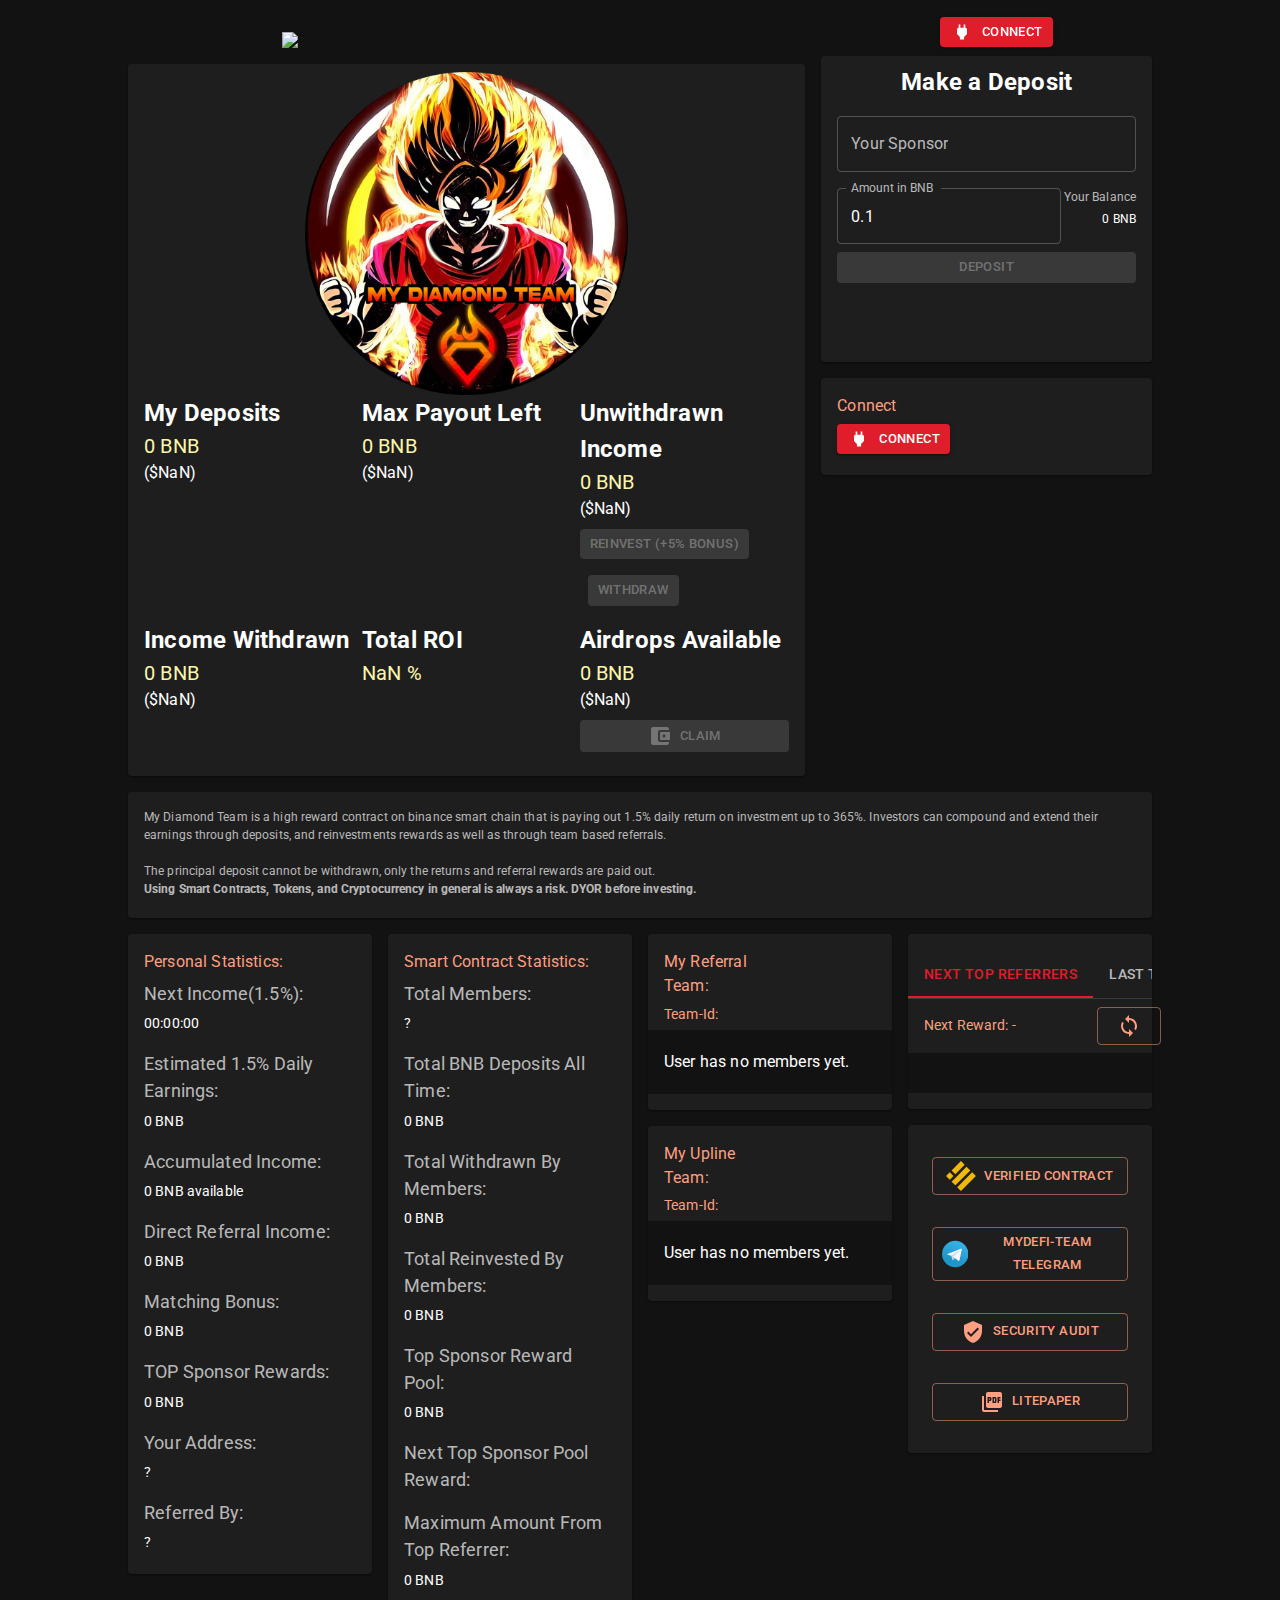
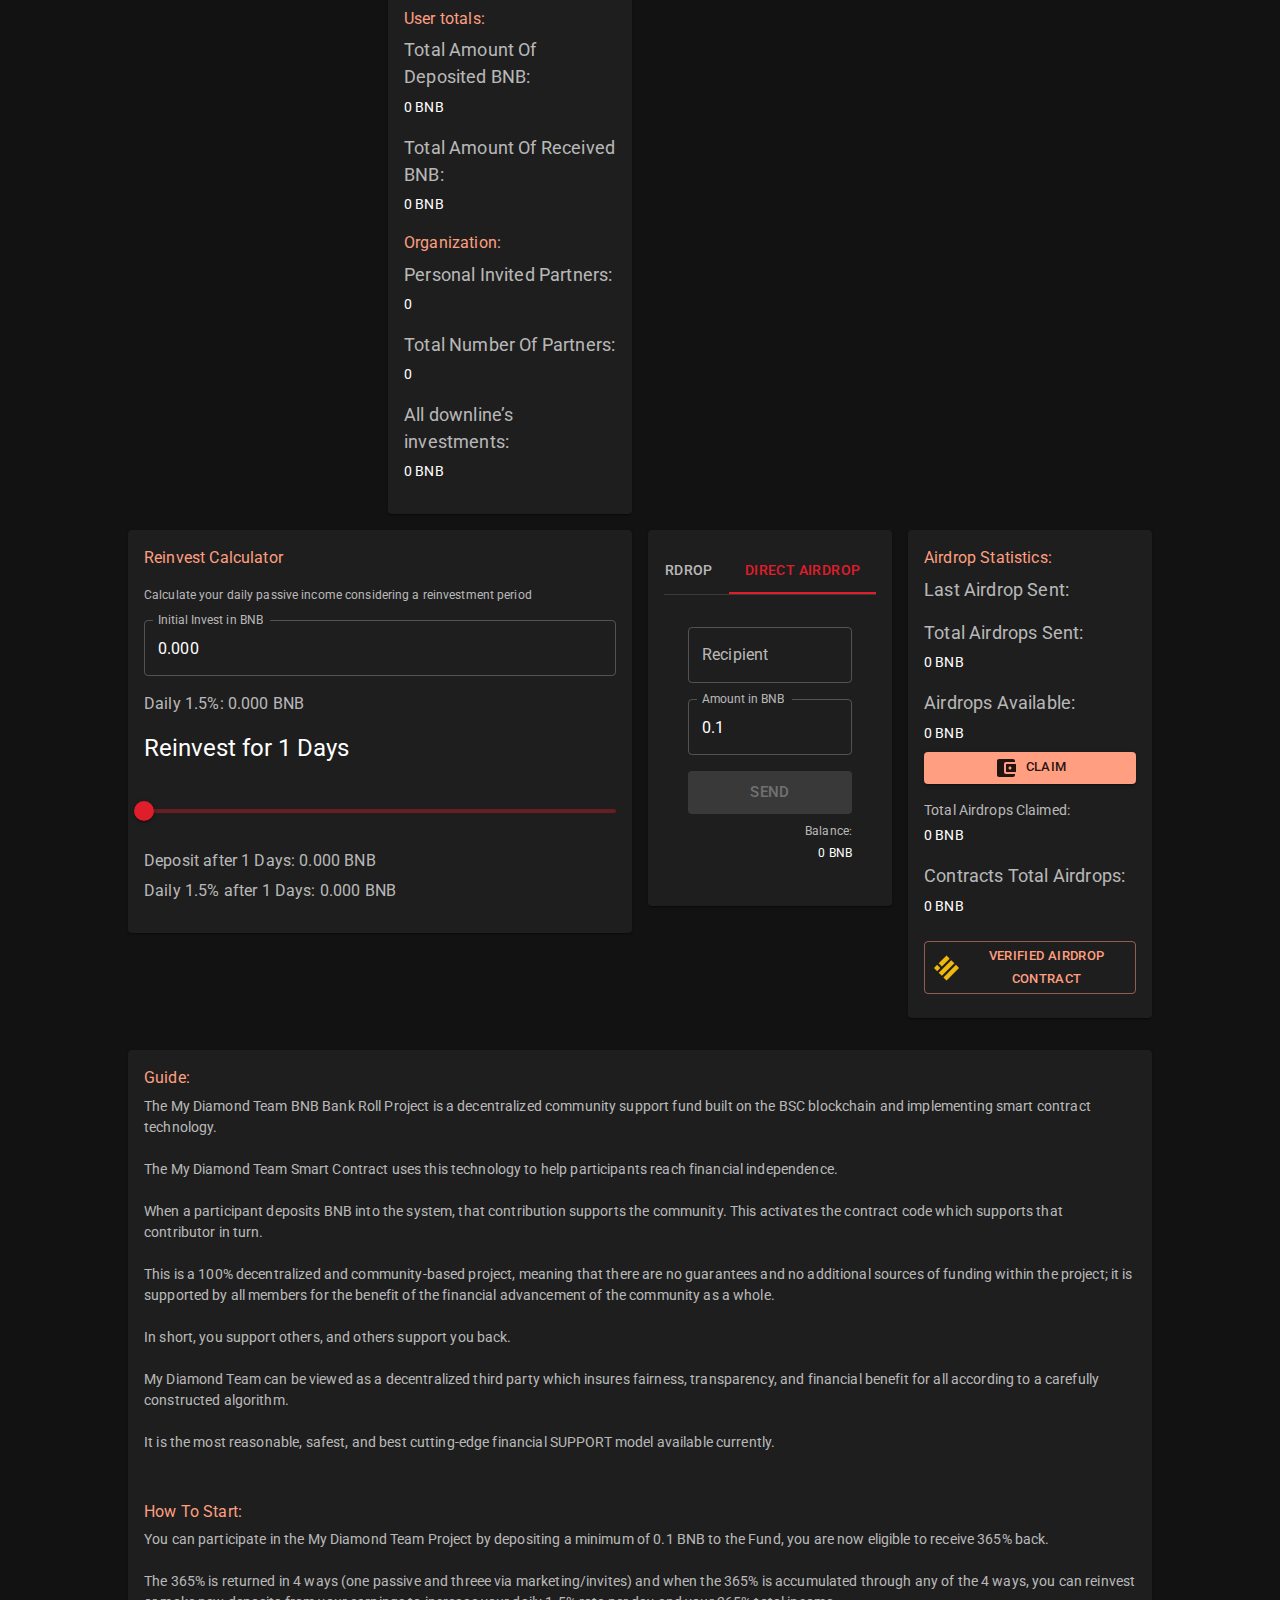
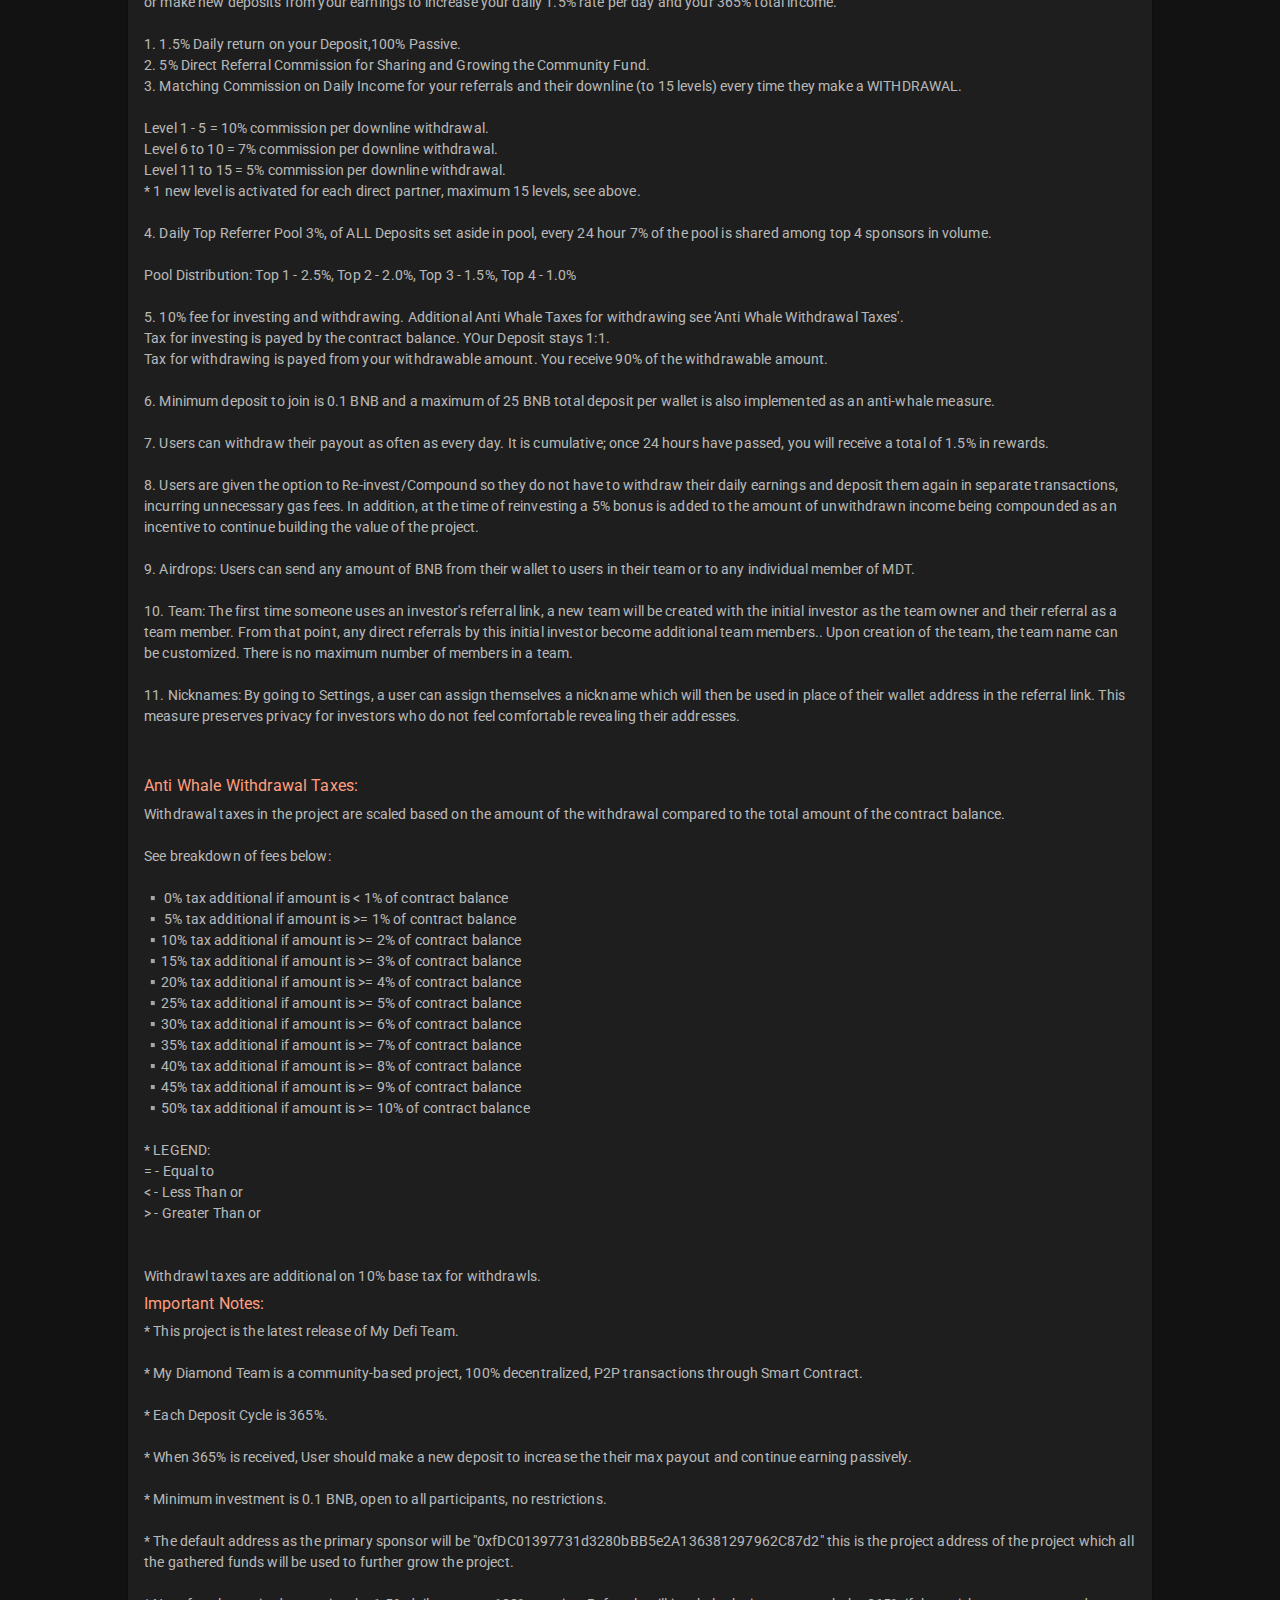
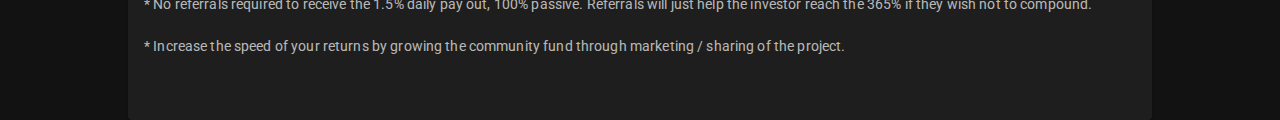
==== index.html @ ee9dff2d "gdf" ====
<!doctype html><html lang="en"><head><meta charset="utf-8"/><link rel="icon" href="./favicon.ico"/><meta name="viewport" content="width=device-width,initial-scale=1"/><meta name="theme-color" content="#000000"/><meta name="description" content="My Diamond Team"/><meta property="og:url" content="https://mydiamondteam.online/"/><meta property="og:type" content="website"/><meta property="og:title" content="My Diamond Team"/><meta property="og:description" content="My Diamond Team - a MyDeFi-Project"/><meta property="og:image" content="https://mydiamondteam.online/mydiamondteam-fire-bg.png"/><meta name="twitter:card" content="summary_large_image"/><meta property="twitter:domain" content=""/><meta property="twitter:url" content="https://mydiamondteam.online/"/><meta name="twitter:title" content="My Diamond Team"/><meta name="twitter:description" content="My Diamond Team - a MyDeFi-Project"/><meta name="twitter:image" content="https://mydiamondteam.online/mydiamondteam-fire-bg.png"/><link rel="apple-touch-icon" href="./apple-touch-icon.png"/><link rel="manifest" href="./manifest.json"/><link rel="stylesheet" href="https://fonts.googleapis.com/css?family=Roboto:300,400,500,700&display=swap"/><link rel="stylesheet" href="https://fonts.googleapis.com/icon?family=Material+Icons"/><title>My Diamond Team</title><link href="./static/css/main.4151a0d1.chunk.css" rel="stylesheet"></head><body><noscript>You need to enable JavaScript to run this app.</noscript><div id="root"></div><script>!function(e){function t(t){for(var n,a,i=t[0],c=t[1],l=t[2],s=0,p=[];s<i.length;s++)a=i[s],Object.prototype.hasOwnProperty.call(o,a)&&o[a]&&p.push(o[a][0]),o[a]=0;for(n in c)Object.prototype.hasOwnProperty.call(c,n)&&(e[n]=c[n]);for(f&&f(t);p.length;)p.shift()();return u.push.apply(u,l||[]),r()}function r(){for(var e,t=0;t<u.length;t++){for(var r=u[t],n=!0,i=1;i<r.length;i++){var c=r[i];0!==o[c]&&(n=!1)}n&&(u.splice(t--,1),e=a(a.s=r[0]))}return e}var n={},o={1:0},u=[];function a(t){if(n[t])return n[t].exports;var r=n[t]={i:t,l:!1,exports:{}};return e[t].call(r.exports,r,r.exports,a),r.l=!0,r.exports}a.e=function(e){var t=[],r=o[e];if(0!==r)if(r)t.push(r[2]);else{var n=new Promise((function(t,n){r=o[e]=[t,n]}));t.push(r[2]=n);var u,i=document.createElement("script");i.charset="utf-8",i.timeout=120,a.nc&&i.setAttribute("nonce",a.nc),i.src=function(e){return a.p+"static/js/"+({}[e]||e)+"."+{3:"1d4b302f"}[e]+".chunk.js"}(e);var c=new Error;u=function(t){i.onerror=i.onload=null,clearTimeout(l);var r=o[e];if(0!==r){if(r){var n=t&&("load"===t.type?"missing":t.type),u=t&&t.target&&t.target.src;c.message="Loading chunk "+e+" failed.\n("+n+": "+u+")",c.name="ChunkLoadError",c.type=n,c.request=u,r[1](c)}o[e]=void 0}};var l=setTimeout((function(){u({type:"timeout",target:i})}),12e4);i.onerror=i.onload=u,document.head.appendChild(i)}return Promise.all(t)},a.m=e,a.c=n,a.d=function(e,t,r){a.o(e,t)||Object.defineProperty(e,t,{enumerable:!0,get:r})},a.r=function(e){"undefined"!=typeof Symbol&&Symbol.toStringTag&&Object.defineProperty(e,Symbol.toStringTag,{value:"Module"}),Object.defineProperty(e,"__esModule",{value:!0})},a.t=function(e,t){if(1&t&&(e=a(e)),8&t)return e;if(4&t&&"object"==typeof e&&e&&e.__esModule)return e;var r=Object.create(null);if(a.r(r),Object.defineProperty(r,"default",{enumerable:!0,value:e}),2&t&&"string"!=typeof e)for(var n in e)a.d(r,n,function(t){return e[t]}.bind(null,n));return r},a.n=function(e){var t=e&&e.__esModule?function(){return e.default}:function(){return e};return a.d(t,"a",t),t},a.o=function(e,t){return Object.prototype.hasOwnProperty.call(e,t)},a.p="./",a.oe=function(e){throw console.error(e),e};var i=this["webpackJsonpreact-ts-material-01"]=this["webpackJsonpreact-ts-material-01"]||[],c=i.push.bind(i);i.push=t,i=i.slice();for(var l=0;l<i.length;l++)t(i[l]);var f=c;r()}([])</script><script src="./static/js/2.b22ccdb6.chunk.js"></script><script src="./static/js/main.93eb24ac.chunk.js"></script></body></html>
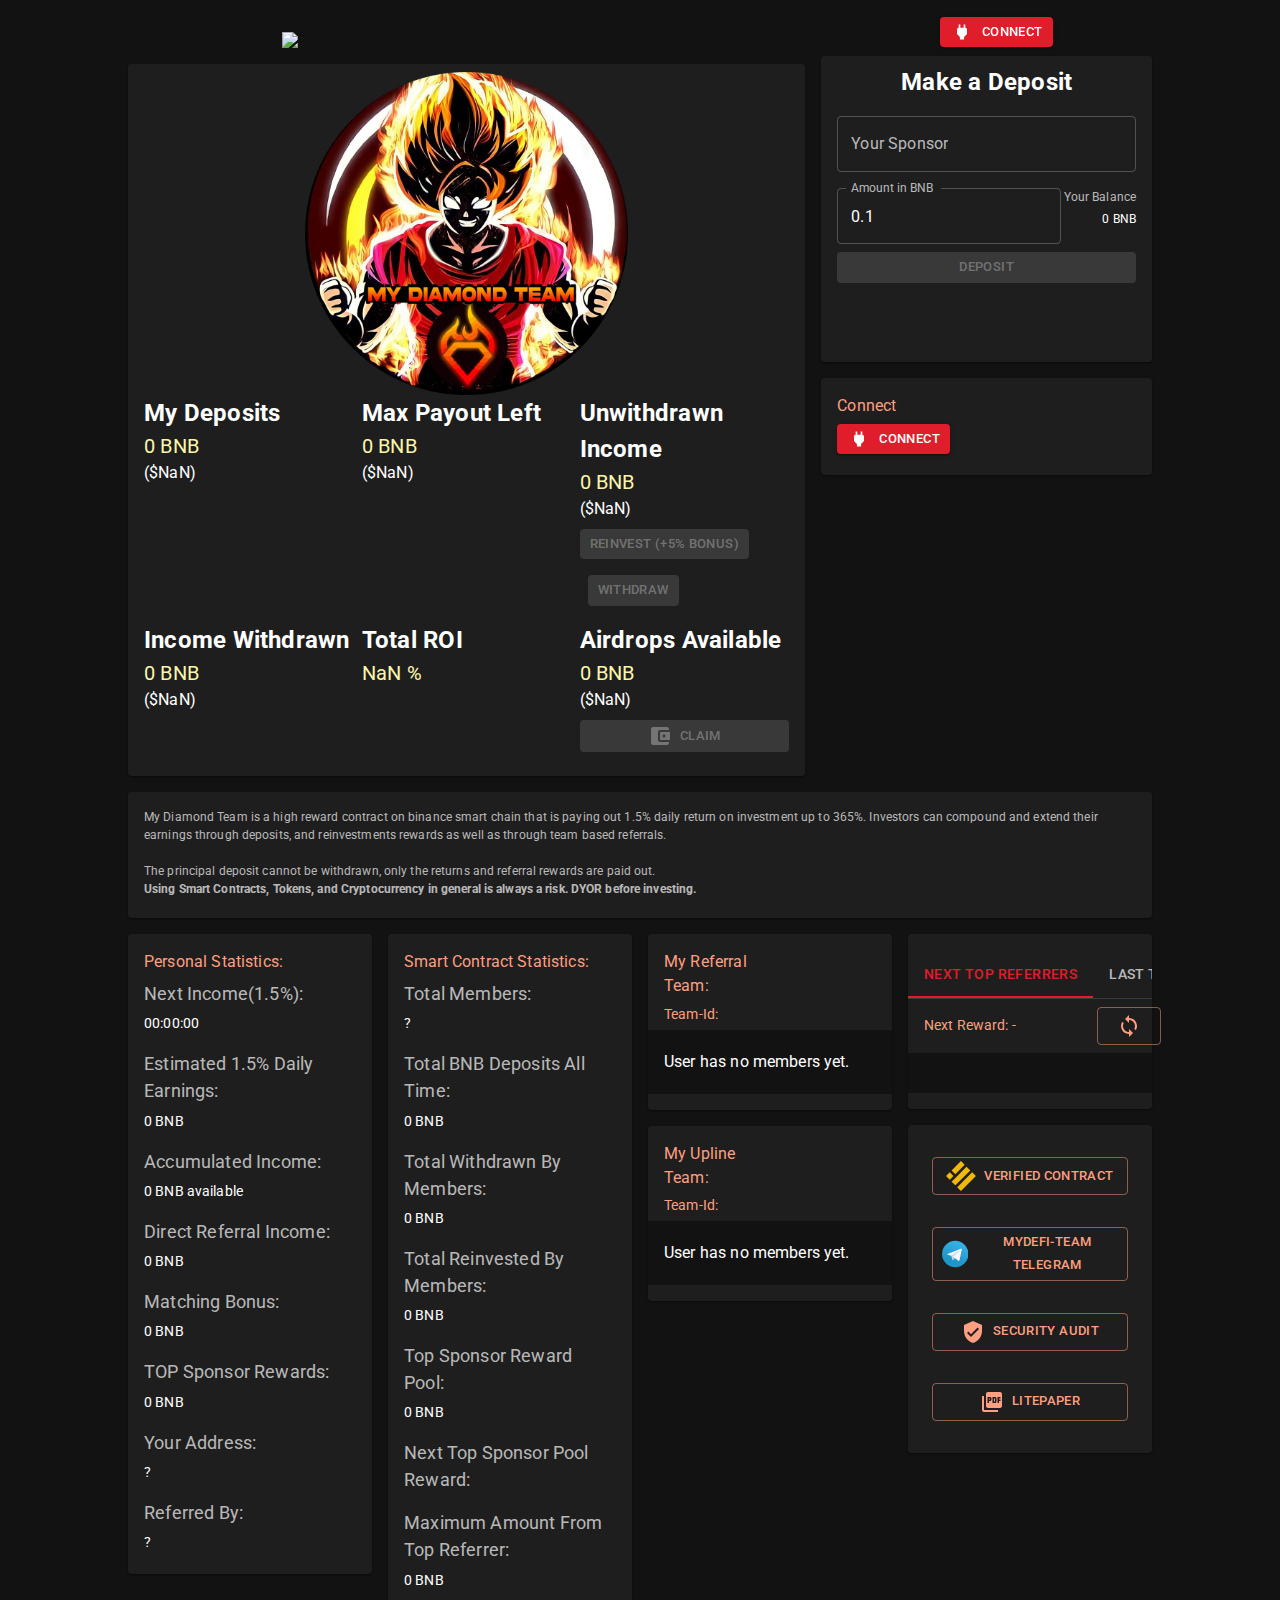
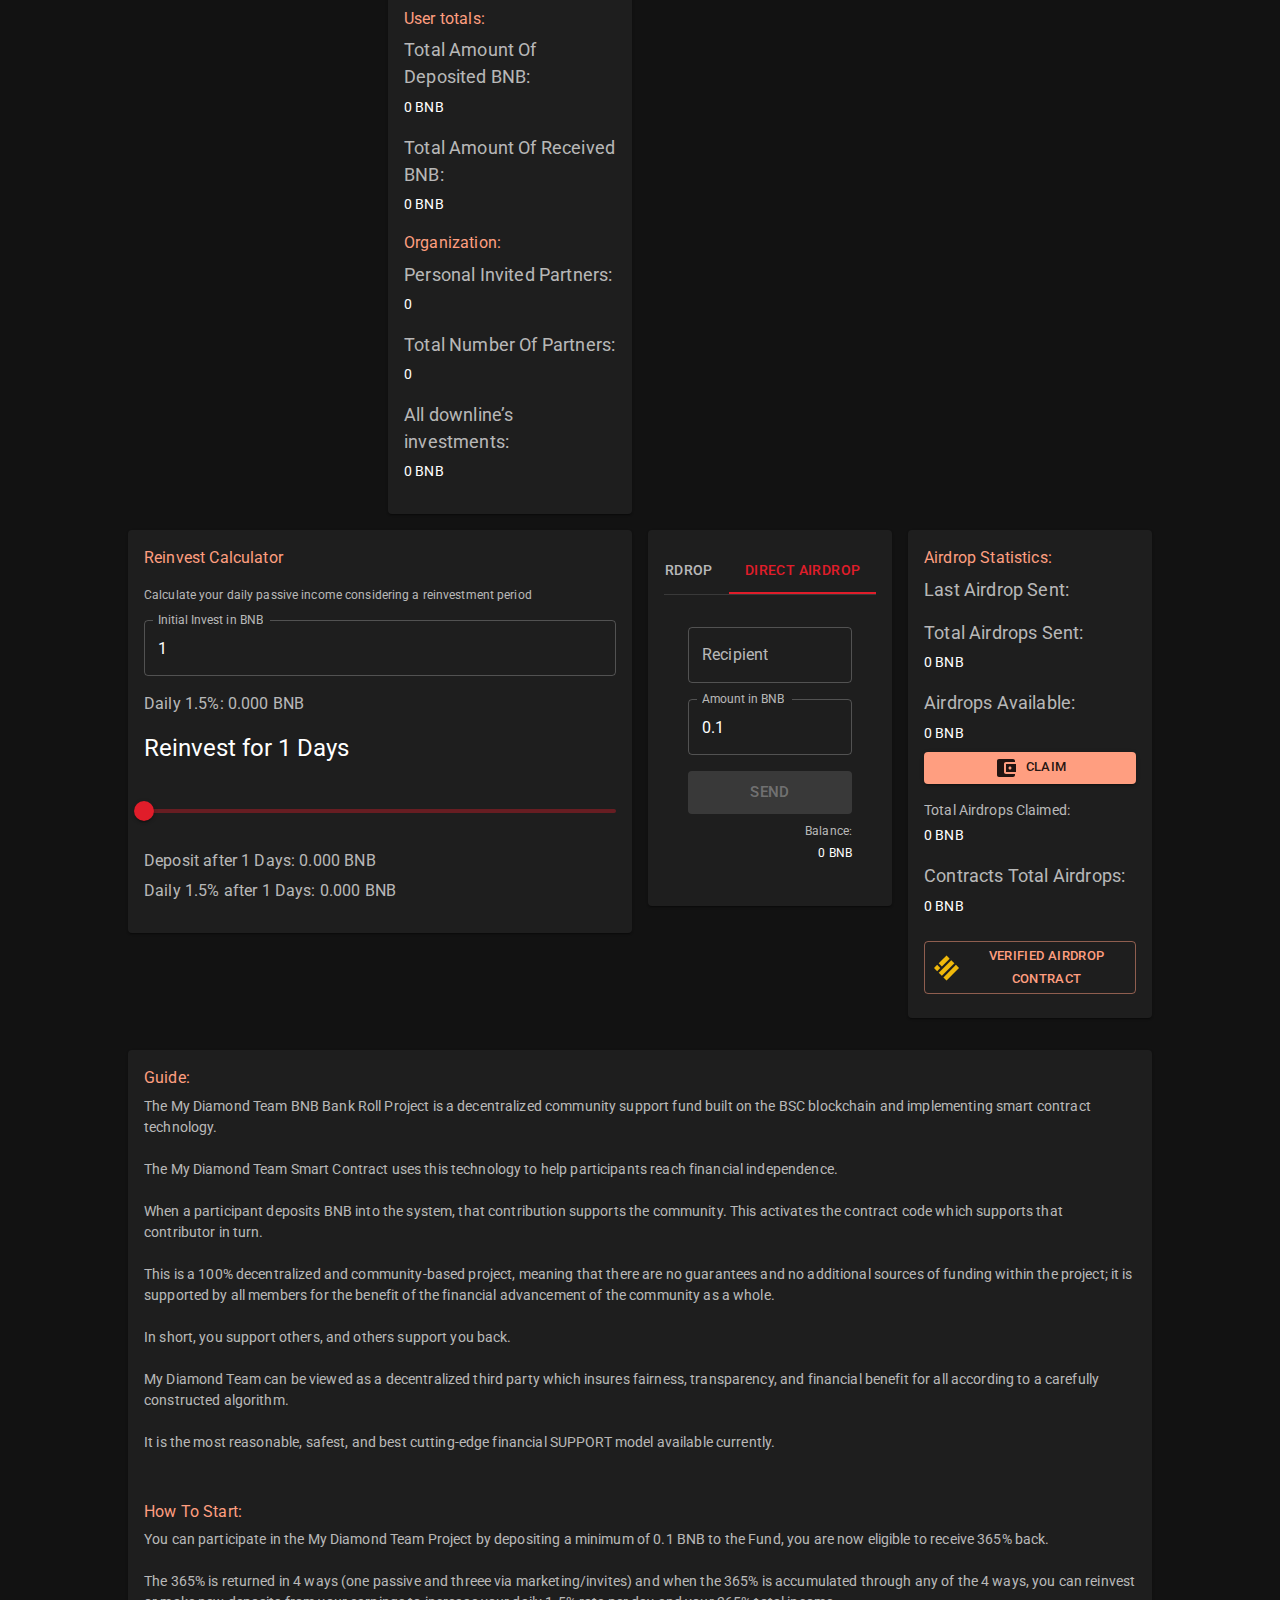
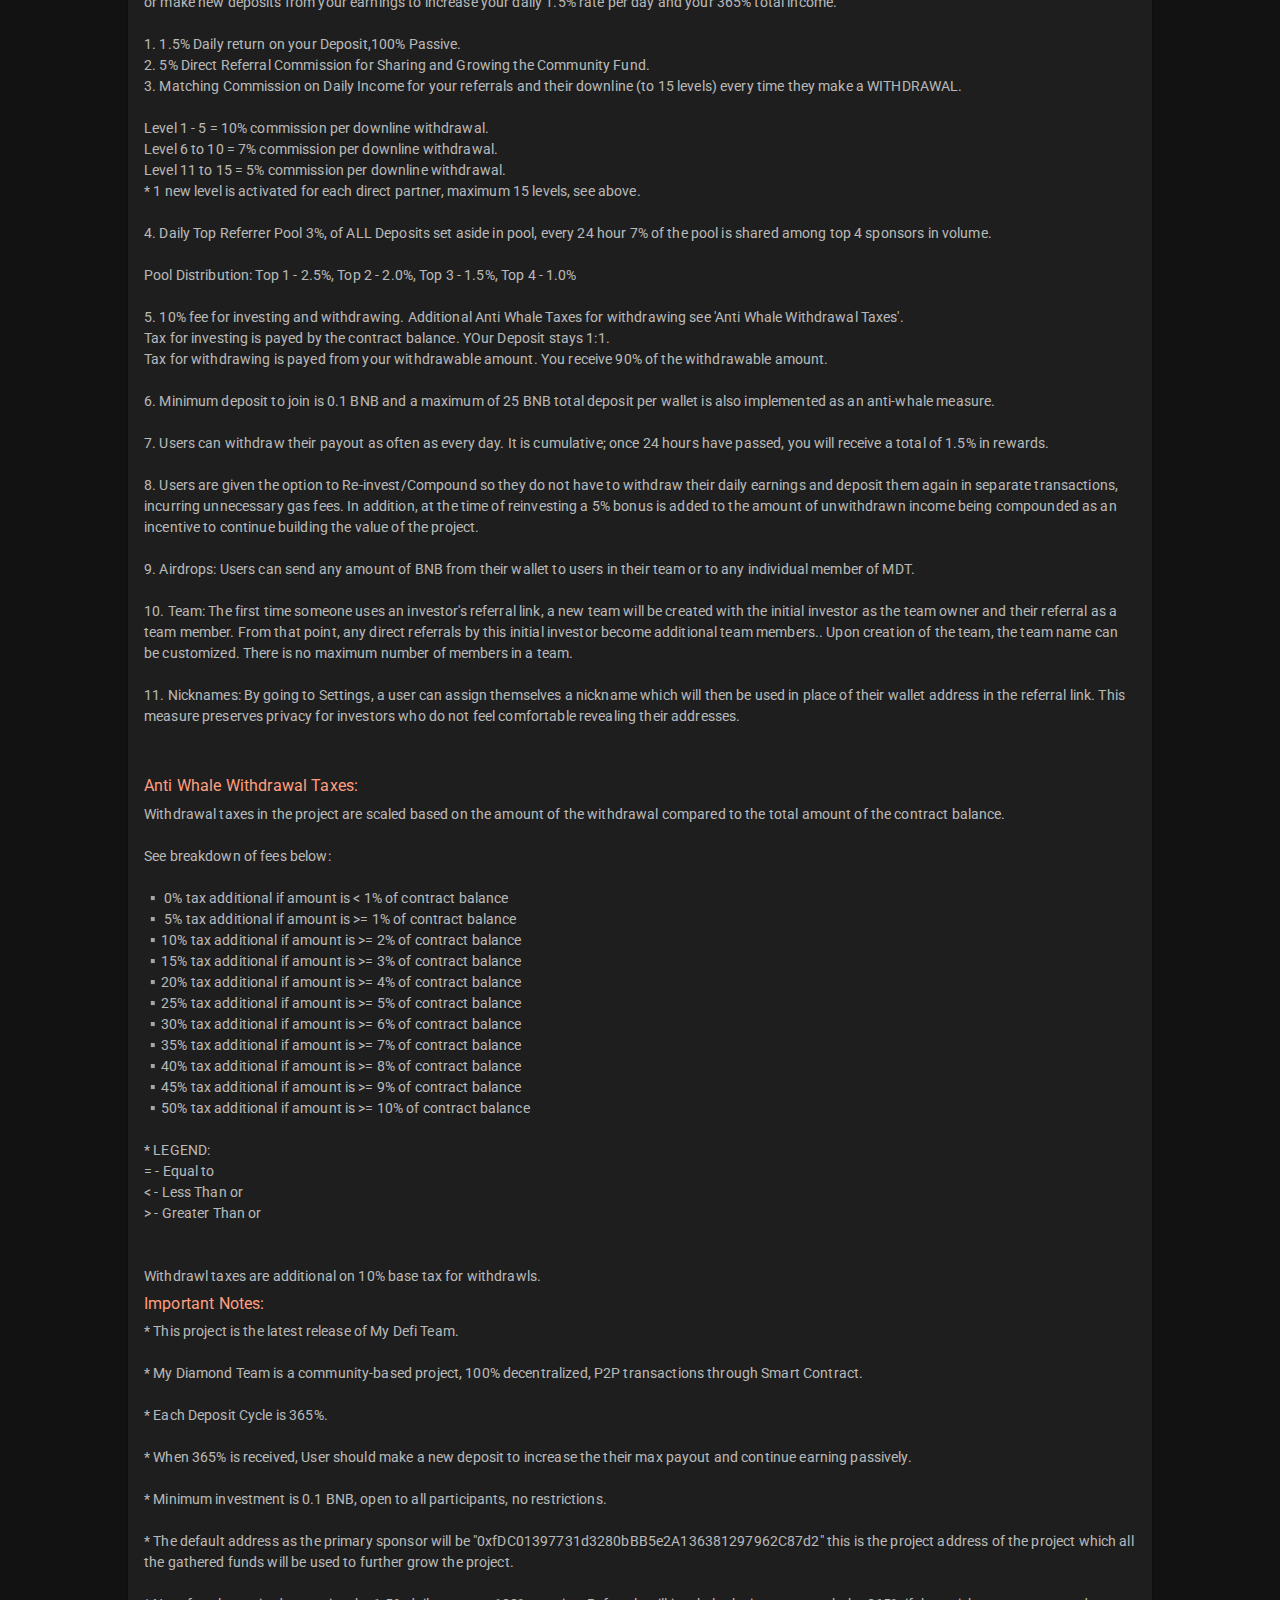
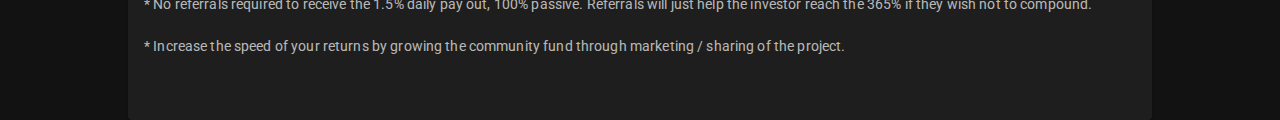
==== commit b18c4855: "fdfsd" ====
--- a/index.html
+++ b/index.html
@@ -1 +1 @@
-<!doctype html><html lang="en"><head><meta charset="utf-8"/><link rel="icon" href="./favicon.ico"/><meta name="viewport" content="width=device-width,initial-scale=1"/><meta name="theme-color" content="#000000"/><meta name="description" content="My Diamond Team"/><meta property="og:url" content="https://mydiamondteam.online/"/><meta property="og:type" content="website"/><meta property="og:title" content="My Diamond Team"/><meta property="og:description" content="My Diamond Team - a MyDeFi-Project"/><meta property="og:image" content="https://mydiamondteam.online/mydiamondteam-fire-bg.png"/><meta name="twitter:card" content="summary_large_image"/><meta property="twitter:domain" content=""/><meta property="twitter:url" content="https://mydiamondteam.online/"/><meta name="twitter:title" content="My Diamond Team"/><meta name="twitter:description" content="My Diamond Team - a MyDeFi-Project"/><meta name="twitter:image" content="https://mydiamondteam.online/mydiamondteam-fire-bg.png"/><link rel="apple-touch-icon" href="./apple-touch-icon.png"/><link rel="manifest" href="./manifest.json"/><link rel="stylesheet" href="https://fonts.googleapis.com/css?family=Roboto:300,400,500,700&display=swap"/><link rel="stylesheet" href="https://fonts.googleapis.com/icon?family=Material+Icons"/><title>My Diamond Team</title><link href="./static/css/main.4151a0d1.chunk.css" rel="stylesheet"></head><body><noscript>You need to enable JavaScript to run this app.</noscript><div id="root"></div><script>!function(e){function t(t){for(var n,a,i=t[0],c=t[1],l=t[2],s=0,p=[];s<i.length;s++)a=i[s],Object.prototype.hasOwnProperty.call(o,a)&&o[a]&&p.push(o[a][0]),o[a]=0;for(n in c)Object.prototype.hasOwnProperty.call(c,n)&&(e[n]=c[n]);for(f&&f(t);p.length;)p.shift()();return u.push.apply(u,l||[]),r()}function r(){for(var e,t=0;t<u.length;t++){for(var r=u[t],n=!0,i=1;i<r.length;i++){var c=r[i];0!==o[c]&&(n=!1)}n&&(u.splice(t--,1),e=a(a.s=r[0]))}return e}var n={},o={1:0},u=[];function a(t){if(n[t])return n[t].exports;var r=n[t]={i:t,l:!1,exports:{}};return e[t].call(r.exports,r,r.exports,a),r.l=!0,r.exports}a.e=function(e){var t=[],r=o[e];if(0!==r)if(r)t.push(r[2]);else{var n=new Promise((function(t,n){r=o[e]=[t,n]}));t.push(r[2]=n);var u,i=document.createElement("script");i.charset="utf-8",i.timeout=120,a.nc&&i.setAttribute("nonce",a.nc),i.src=function(e){return a.p+"static/js/"+({}[e]||e)+"."+{3:"1d4b302f"}[e]+".chunk.js"}(e);var c=new Error;u=function(t){i.onerror=i.onload=null,clearTimeout(l);var r=o[e];if(0!==r){if(r){var n=t&&("load"===t.type?"missing":t.type),u=t&&t.target&&t.target.src;c.message="Loading chunk "+e+" failed.\n("+n+": "+u+")",c.name="ChunkLoadError",c.type=n,c.request=u,r[1](c)}o[e]=void 0}};var l=setTimeout((function(){u({type:"timeout",target:i})}),12e4);i.onerror=i.onload=u,document.head.appendChild(i)}return Promise.all(t)},a.m=e,a.c=n,a.d=function(e,t,r){a.o(e,t)||Object.defineProperty(e,t,{enumerable:!0,get:r})},a.r=function(e){"undefined"!=typeof Symbol&&Symbol.toStringTag&&Object.defineProperty(e,Symbol.toStringTag,{value:"Module"}),Object.defineProperty(e,"__esModule",{value:!0})},a.t=function(e,t){if(1&t&&(e=a(e)),8&t)return e;if(4&t&&"object"==typeof e&&e&&e.__esModule)return e;var r=Object.create(null);if(a.r(r),Object.defineProperty(r,"default",{enumerable:!0,value:e}),2&t&&"string"!=typeof e)for(var n in e)a.d(r,n,function(t){return e[t]}.bind(null,n));return r},a.n=function(e){var t=e&&e.__esModule?function(){return e.default}:function(){return e};return a.d(t,"a",t),t},a.o=function(e,t){return Object.prototype.hasOwnProperty.call(e,t)},a.p="./",a.oe=function(e){throw console.error(e),e};var i=this["webpackJsonpreact-ts-material-01"]=this["webpackJsonpreact-ts-material-01"]||[],c=i.push.bind(i);i.push=t,i=i.slice();for(var l=0;l<i.length;l++)t(i[l]);var f=c;r()}([])</script><script src="./static/js/2.b22ccdb6.chunk.js"></script><script src="./static/js/main.93eb24ac.chunk.js"></script></body></html>+<!doctype html><html lang="en"><head><meta charset="utf-8"/><link rel="icon" href="./favicon.ico"/><meta name="viewport" content="width=device-width,initial-scale=1"/><meta name="theme-color" content="#000000"/><meta name="description" content="My Diamond Team"/><meta property="og:url" content="https://mydiamondteam.online/"/><meta property="og:type" content="website"/><meta property="og:title" content="My Diamond Team"/><meta property="og:description" content="My Diamond Team - a MyDeFi-Project"/><meta property="og:image" content="https://mydiamondteam.online/mydiamondteam-fire-bg.png"/><meta name="twitter:card" content="summary_large_image"/><meta property="twitter:domain" content=""/><meta property="twitter:url" content="https://mydiamondteam.online/"/><meta name="twitter:title" content="My Diamond Team"/><meta name="twitter:description" content="My Diamond Team - a MyDeFi-Project"/><meta name="twitter:image" content="https://mydiamondteam.online/mydiamondteam-fire-bg.png"/><link rel="apple-touch-icon" href="./apple-touch-icon.png"/><link rel="manifest" href="./manifest.json"/><link rel="stylesheet" href="https://fonts.googleapis.com/css?family=Roboto:300,400,500,700&display=swap"/><link rel="stylesheet" href="https://fonts.googleapis.com/icon?family=Material+Icons"/><title>My Diamond Team</title><link href="./static/css/main.4151a0d1.chunk.css" rel="stylesheet"></head><body><noscript>You need to enable JavaScript to run this app.</noscript><div id="root"></div><script>!function(e){function t(t){for(var n,a,i=t[0],c=t[1],l=t[2],s=0,p=[];s<i.length;s++)a=i[s],Object.prototype.hasOwnProperty.call(o,a)&&o[a]&&p.push(o[a][0]),o[a]=0;for(n in c)Object.prototype.hasOwnProperty.call(c,n)&&(e[n]=c[n]);for(f&&f(t);p.length;)p.shift()();return u.push.apply(u,l||[]),r()}function r(){for(var e,t=0;t<u.length;t++){for(var r=u[t],n=!0,i=1;i<r.length;i++){var c=r[i];0!==o[c]&&(n=!1)}n&&(u.splice(t--,1),e=a(a.s=r[0]))}return e}var n={},o={1:0},u=[];function a(t){if(n[t])return n[t].exports;var r=n[t]={i:t,l:!1,exports:{}};return e[t].call(r.exports,r,r.exports,a),r.l=!0,r.exports}a.e=function(e){var t=[],r=o[e];if(0!==r)if(r)t.push(r[2]);else{var n=new Promise((function(t,n){r=o[e]=[t,n]}));t.push(r[2]=n);var u,i=document.createElement("script");i.charset="utf-8",i.timeout=120,a.nc&&i.setAttribute("nonce",a.nc),i.src=function(e){return a.p+"static/js/"+({}[e]||e)+"."+{3:"1d4b302f"}[e]+".chunk.js"}(e);var c=new Error;u=function(t){i.onerror=i.onload=null,clearTimeout(l);var r=o[e];if(0!==r){if(r){var n=t&&("load"===t.type?"missing":t.type),u=t&&t.target&&t.target.src;c.message="Loading chunk "+e+" failed.\n("+n+": "+u+")",c.name="ChunkLoadError",c.type=n,c.request=u,r[1](c)}o[e]=void 0}};var l=setTimeout((function(){u({type:"timeout",target:i})}),12e4);i.onerror=i.onload=u,document.head.appendChild(i)}return Promise.all(t)},a.m=e,a.c=n,a.d=function(e,t,r){a.o(e,t)||Object.defineProperty(e,t,{enumerable:!0,get:r})},a.r=function(e){"undefined"!=typeof Symbol&&Symbol.toStringTag&&Object.defineProperty(e,Symbol.toStringTag,{value:"Module"}),Object.defineProperty(e,"__esModule",{value:!0})},a.t=function(e,t){if(1&t&&(e=a(e)),8&t)return e;if(4&t&&"object"==typeof e&&e&&e.__esModule)return e;var r=Object.create(null);if(a.r(r),Object.defineProperty(r,"default",{enumerable:!0,value:e}),2&t&&"string"!=typeof e)for(var n in e)a.d(r,n,function(t){return e[t]}.bind(null,n));return r},a.n=function(e){var t=e&&e.__esModule?function(){return e.default}:function(){return e};return a.d(t,"a",t),t},a.o=function(e,t){return Object.prototype.hasOwnProperty.call(e,t)},a.p="./",a.oe=function(e){throw console.error(e),e};var i=this["webpackJsonpreact-ts-material-01"]=this["webpackJsonpreact-ts-material-01"]||[],c=i.push.bind(i);i.push=t,i=i.slice();for(var l=0;l<i.length;l++)t(i[l]);var f=c;r()}([])</script><script src="./static/js/2.b22ccdb6.chunk.js"></script><script src="./static/js/main.f1506e0c.chunk.js"></script></body></html>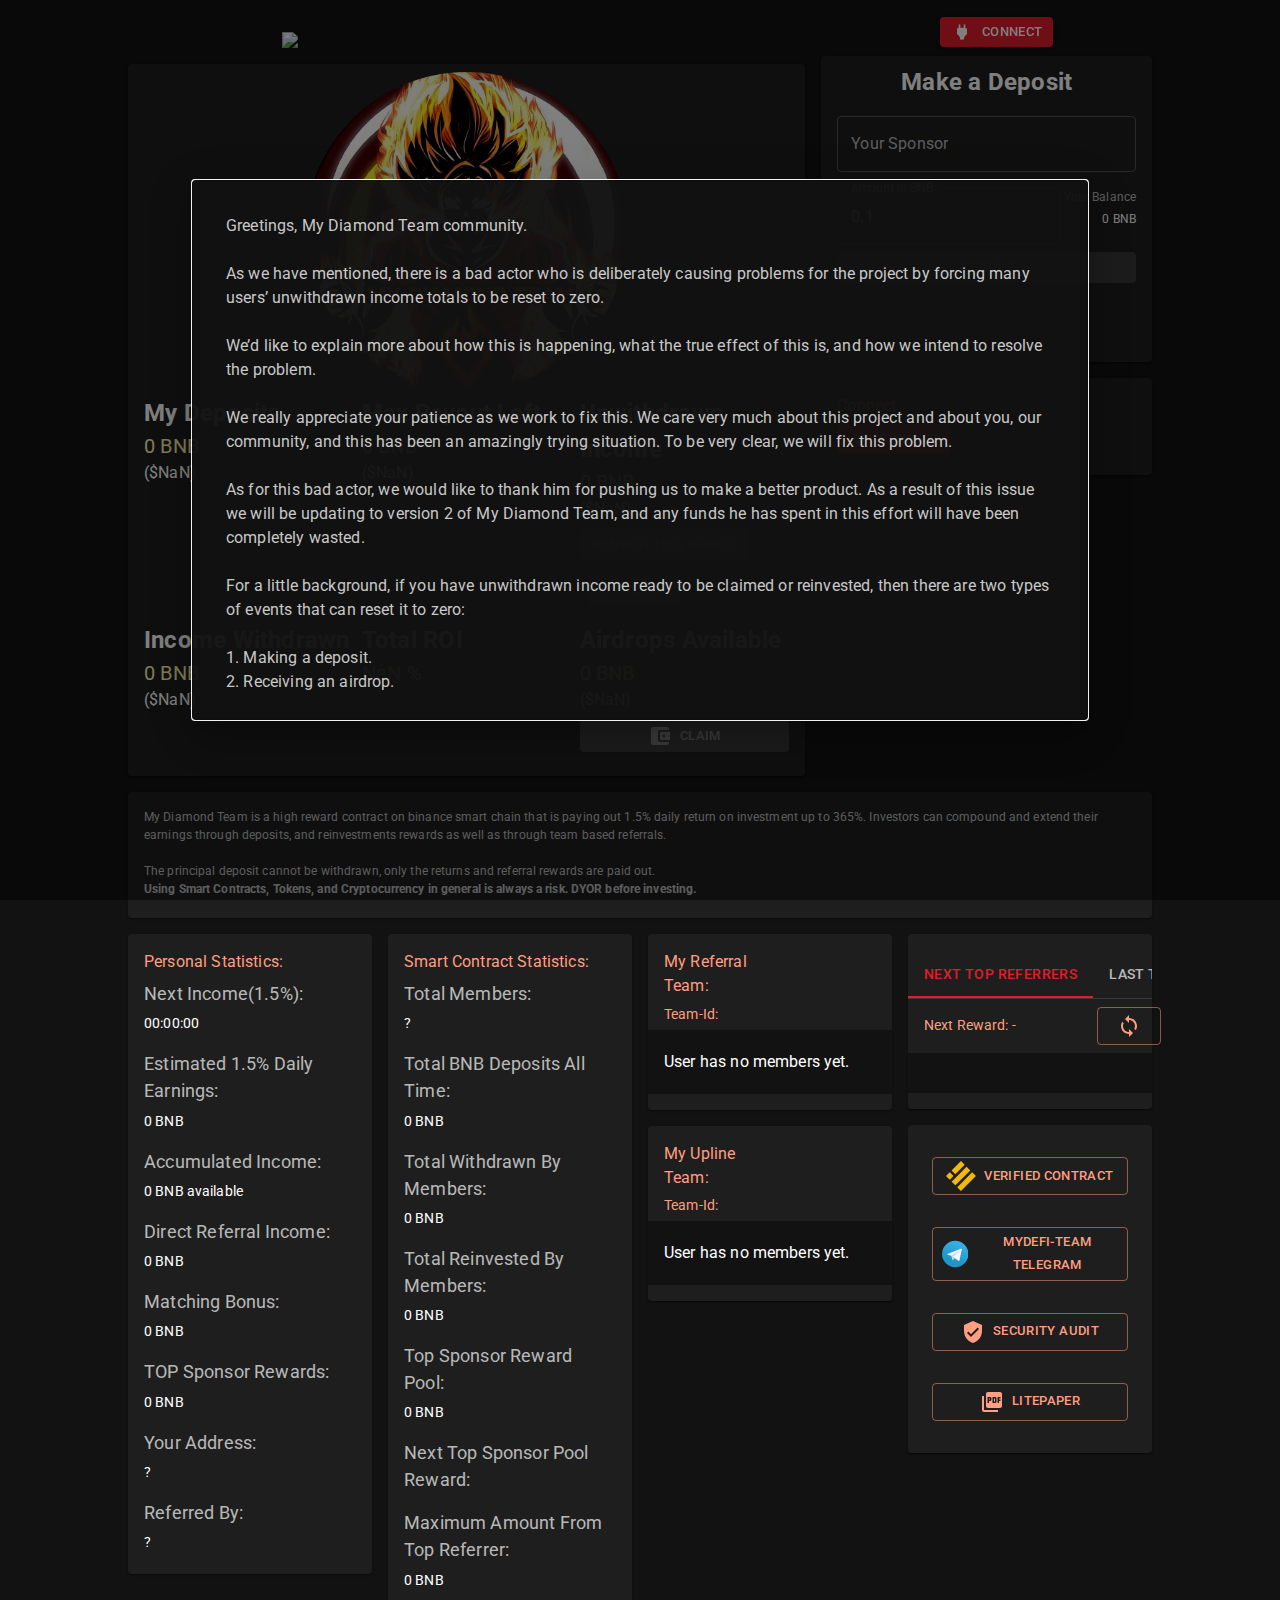
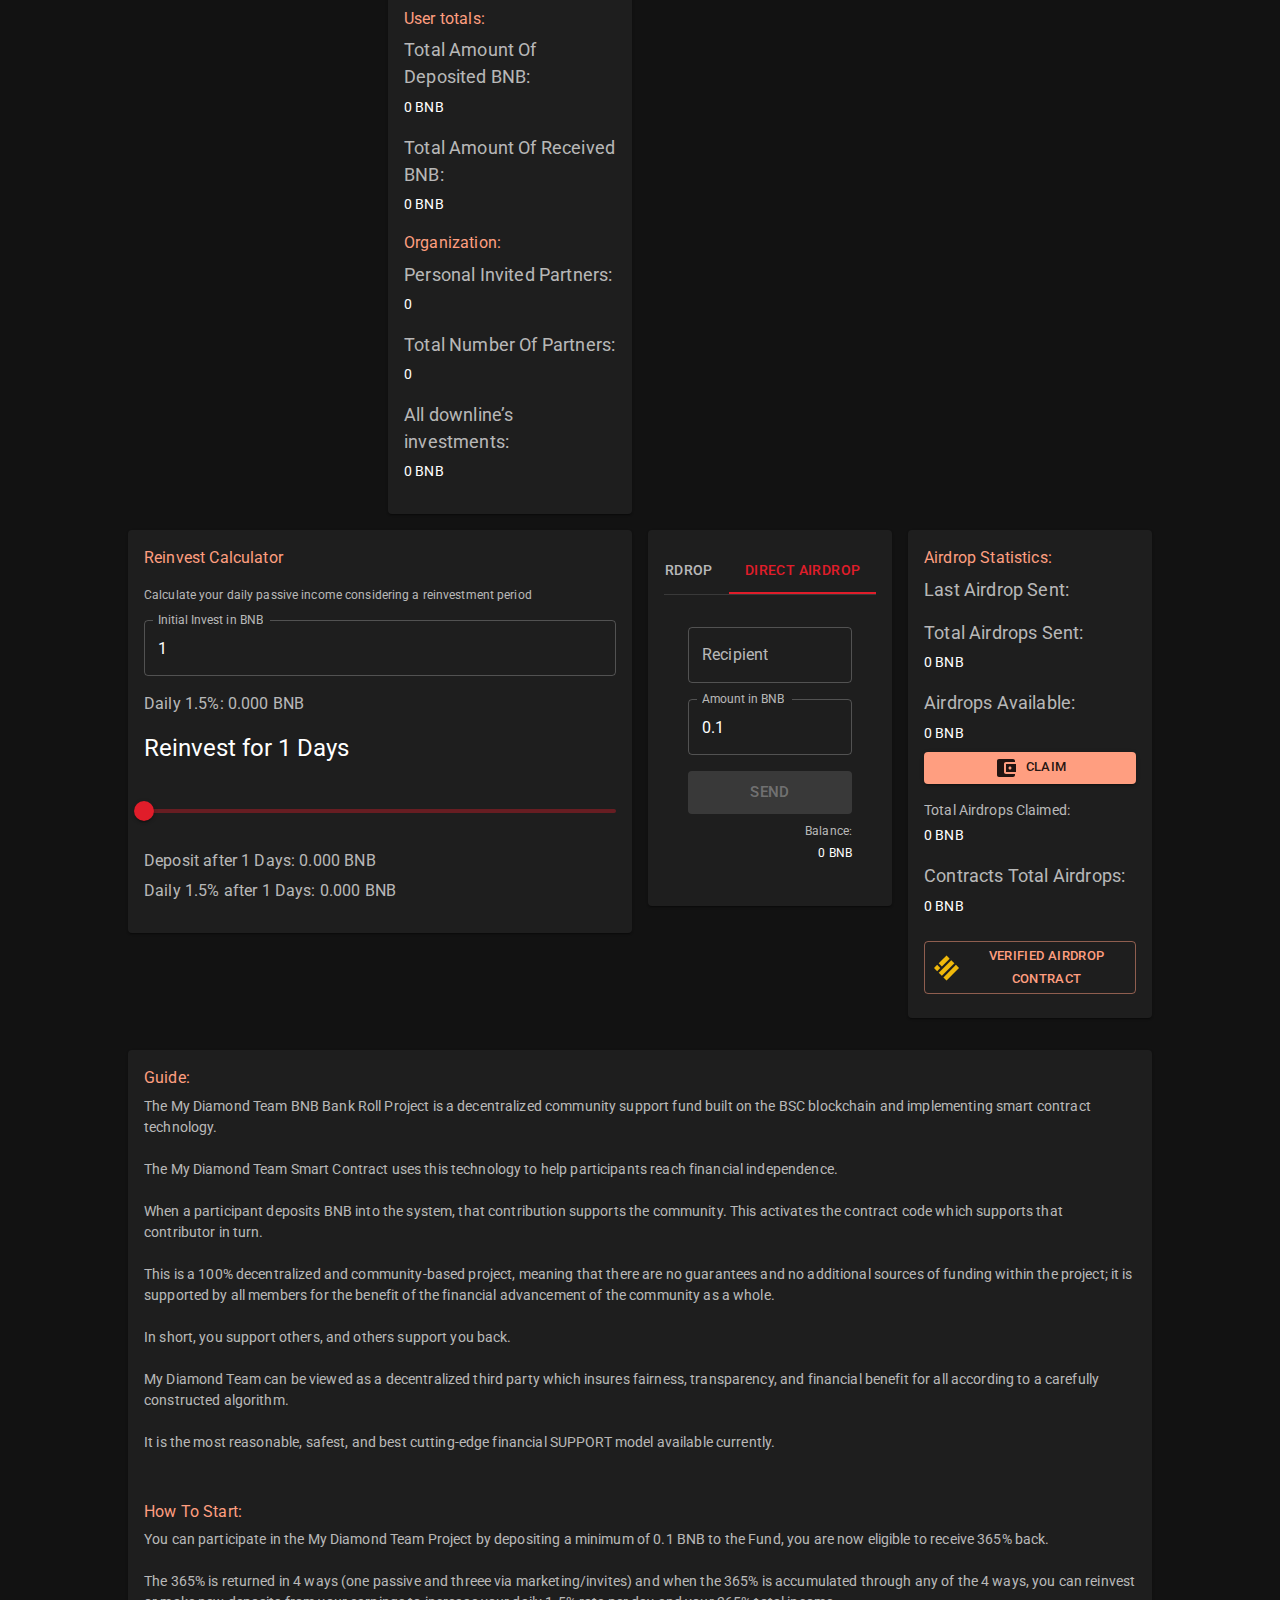
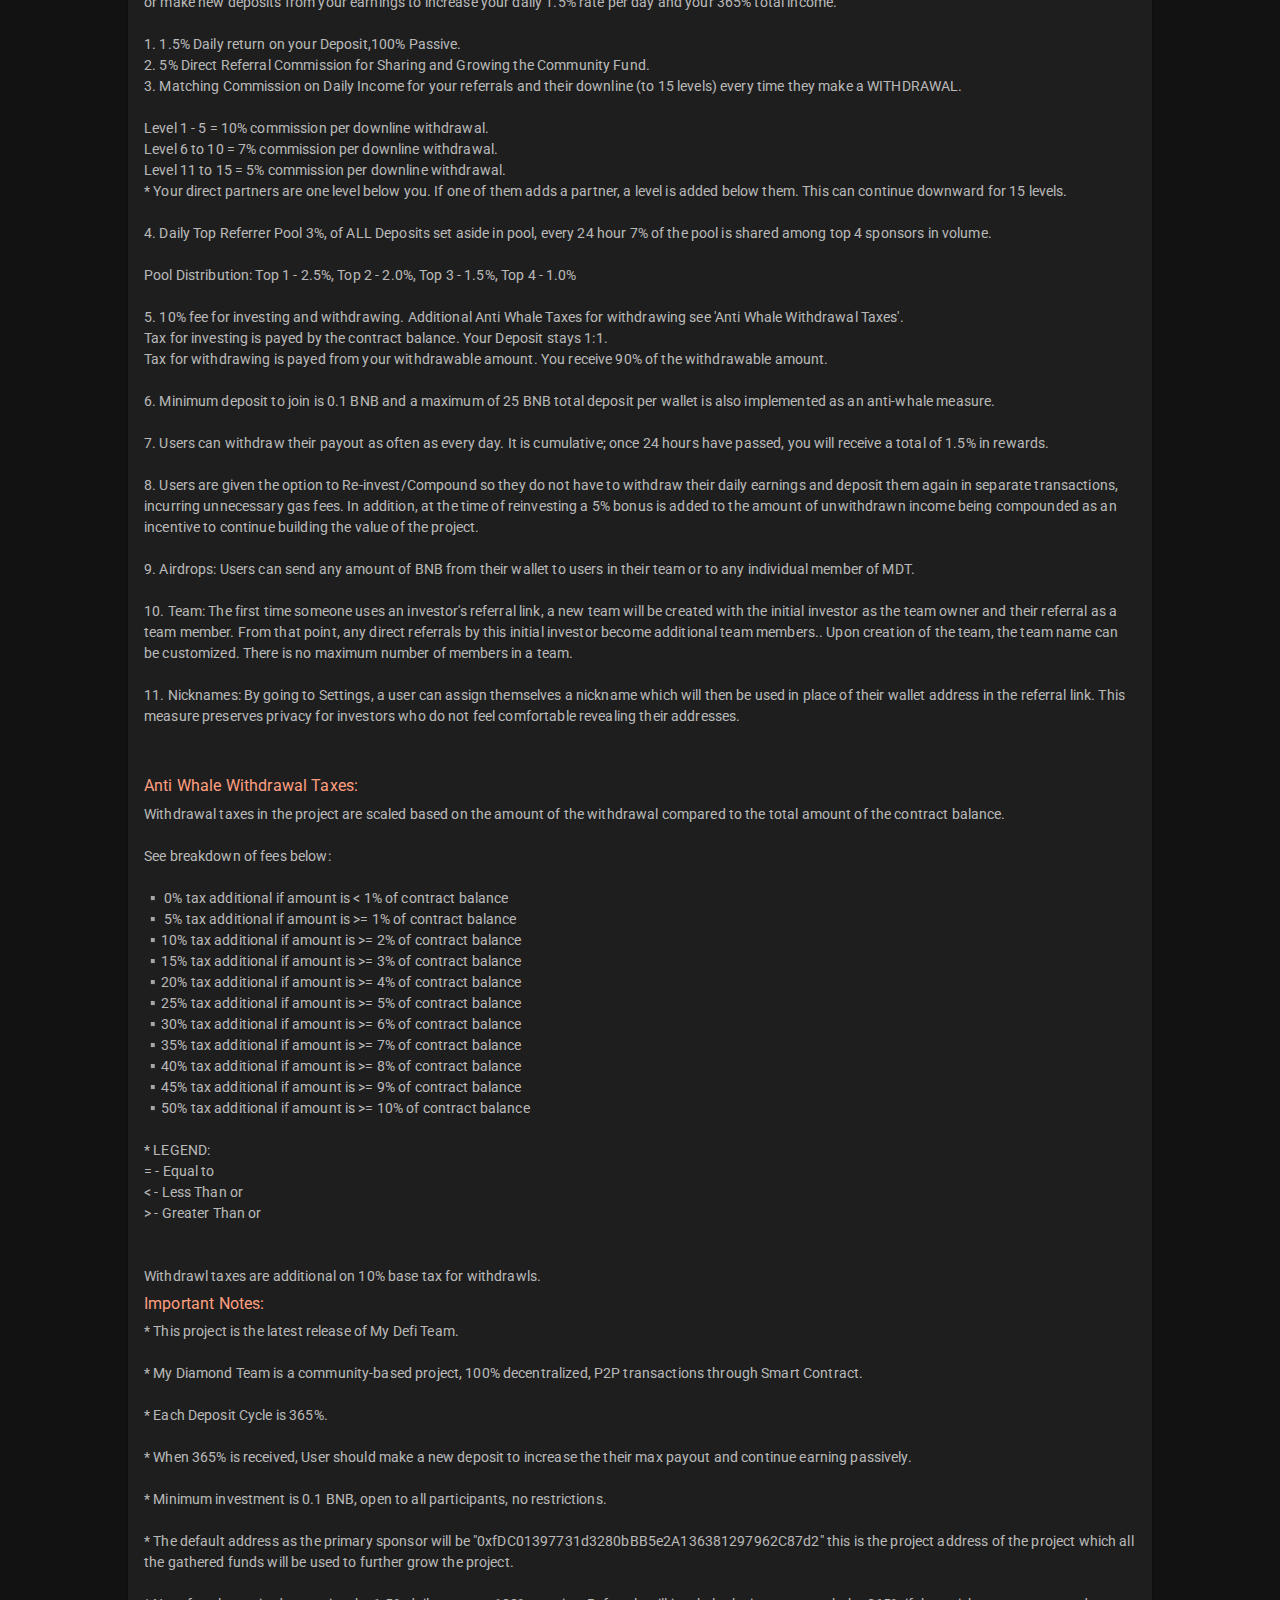
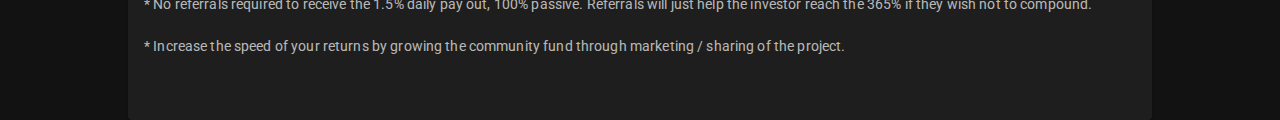
==== commit 1a08c5ea: "modal" ====
--- a/index.html
+++ b/index.html
@@ -1 +1 @@
-<!doctype html><html lang="en"><head><meta charset="utf-8"/><link rel="icon" href="./favicon.ico"/><meta name="viewport" content="width=device-width,initial-scale=1"/><meta name="theme-color" content="#000000"/><meta name="description" content="My Diamond Team"/><meta property="og:url" content="https://mydiamondteam.online/"/><meta property="og:type" content="website"/><meta property="og:title" content="My Diamond Team"/><meta property="og:description" content="My Diamond Team - a MyDeFi-Project"/><meta property="og:image" content="https://mydiamondteam.online/mydiamondteam-fire-bg.png"/><meta name="twitter:card" content="summary_large_image"/><meta property="twitter:domain" content=""/><meta property="twitter:url" content="https://mydiamondteam.online/"/><meta name="twitter:title" content="My Diamond Team"/><meta name="twitter:description" content="My Diamond Team - a MyDeFi-Project"/><meta name="twitter:image" content="https://mydiamondteam.online/mydiamondteam-fire-bg.png"/><link rel="apple-touch-icon" href="./apple-touch-icon.png"/><link rel="manifest" href="./manifest.json"/><link rel="stylesheet" href="https://fonts.googleapis.com/css?family=Roboto:300,400,500,700&display=swap"/><link rel="stylesheet" href="https://fonts.googleapis.com/icon?family=Material+Icons"/><title>My Diamond Team</title><link href="./static/css/main.4151a0d1.chunk.css" rel="stylesheet"></head><body><noscript>You need to enable JavaScript to run this app.</noscript><div id="root"></div><script>!function(e){function t(t){for(var n,a,i=t[0],c=t[1],l=t[2],s=0,p=[];s<i.length;s++)a=i[s],Object.prototype.hasOwnProperty.call(o,a)&&o[a]&&p.push(o[a][0]),o[a]=0;for(n in c)Object.prototype.hasOwnProperty.call(c,n)&&(e[n]=c[n]);for(f&&f(t);p.length;)p.shift()();return u.push.apply(u,l||[]),r()}function r(){for(var e,t=0;t<u.length;t++){for(var r=u[t],n=!0,i=1;i<r.length;i++){var c=r[i];0!==o[c]&&(n=!1)}n&&(u.splice(t--,1),e=a(a.s=r[0]))}return e}var n={},o={1:0},u=[];function a(t){if(n[t])return n[t].exports;var r=n[t]={i:t,l:!1,exports:{}};return e[t].call(r.exports,r,r.exports,a),r.l=!0,r.exports}a.e=function(e){var t=[],r=o[e];if(0!==r)if(r)t.push(r[2]);else{var n=new Promise((function(t,n){r=o[e]=[t,n]}));t.push(r[2]=n);var u,i=document.createElement("script");i.charset="utf-8",i.timeout=120,a.nc&&i.setAttribute("nonce",a.nc),i.src=function(e){return a.p+"static/js/"+({}[e]||e)+"."+{3:"1d4b302f"}[e]+".chunk.js"}(e);var c=new Error;u=function(t){i.onerror=i.onload=null,clearTimeout(l);var r=o[e];if(0!==r){if(r){var n=t&&("load"===t.type?"missing":t.type),u=t&&t.target&&t.target.src;c.message="Loading chunk "+e+" failed.\n("+n+": "+u+")",c.name="ChunkLoadError",c.type=n,c.request=u,r[1](c)}o[e]=void 0}};var l=setTimeout((function(){u({type:"timeout",target:i})}),12e4);i.onerror=i.onload=u,document.head.appendChild(i)}return Promise.all(t)},a.m=e,a.c=n,a.d=function(e,t,r){a.o(e,t)||Object.defineProperty(e,t,{enumerable:!0,get:r})},a.r=function(e){"undefined"!=typeof Symbol&&Symbol.toStringTag&&Object.defineProperty(e,Symbol.toStringTag,{value:"Module"}),Object.defineProperty(e,"__esModule",{value:!0})},a.t=function(e,t){if(1&t&&(e=a(e)),8&t)return e;if(4&t&&"object"==typeof e&&e&&e.__esModule)return e;var r=Object.create(null);if(a.r(r),Object.defineProperty(r,"default",{enumerable:!0,value:e}),2&t&&"string"!=typeof e)for(var n in e)a.d(r,n,function(t){return e[t]}.bind(null,n));return r},a.n=function(e){var t=e&&e.__esModule?function(){return e.default}:function(){return e};return a.d(t,"a",t),t},a.o=function(e,t){return Object.prototype.hasOwnProperty.call(e,t)},a.p="./",a.oe=function(e){throw console.error(e),e};var i=this["webpackJsonpreact-ts-material-01"]=this["webpackJsonpreact-ts-material-01"]||[],c=i.push.bind(i);i.push=t,i=i.slice();for(var l=0;l<i.length;l++)t(i[l]);var f=c;r()}([])</script><script src="./static/js/2.b22ccdb6.chunk.js"></script><script src="./static/js/main.f1506e0c.chunk.js"></script></body></html>+<!doctype html><html lang="en"><head><meta charset="utf-8"/><link rel="icon" href="./favicon.ico"/><meta name="viewport" content="width=device-width,initial-scale=1"/><meta name="theme-color" content="#000000"/><meta name="description" content="My Diamond Team"/><meta property="og:url" content="https://mydiamondteam.online/"/><meta property="og:type" content="website"/><meta property="og:title" content="My Diamond Team"/><meta property="og:description" content="My Diamond Team - a MyDeFi-Project"/><meta property="og:image" content="https://mydiamondteam.online/mydiamondteam-fire-bg.png"/><meta name="twitter:card" content="summary_large_image"/><meta property="twitter:domain" content=""/><meta property="twitter:url" content="https://mydiamondteam.online/"/><meta name="twitter:title" content="My Diamond Team"/><meta name="twitter:description" content="My Diamond Team - a MyDeFi-Project"/><meta name="twitter:image" content="https://mydiamondteam.online/mydiamondteam-fire-bg.png"/><link rel="apple-touch-icon" href="./apple-touch-icon.png"/><link rel="manifest" href="./manifest.json"/><link rel="stylesheet" href="https://fonts.googleapis.com/css?family=Roboto:300,400,500,700&display=swap"/><link rel="stylesheet" href="https://fonts.googleapis.com/icon?family=Material+Icons"/><title>My Diamond Team</title><link href="./static/css/main.4151a0d1.chunk.css" rel="stylesheet"></head><body><noscript>You need to enable JavaScript to run this app.</noscript><div id="root"></div><script>!function(e){function t(t){for(var n,u,i=t[0],c=t[1],l=t[2],s=0,p=[];s<i.length;s++)u=i[s],Object.prototype.hasOwnProperty.call(o,u)&&o[u]&&p.push(o[u][0]),o[u]=0;for(n in c)Object.prototype.hasOwnProperty.call(c,n)&&(e[n]=c[n]);for(f&&f(t);p.length;)p.shift()();return a.push.apply(a,l||[]),r()}function r(){for(var e,t=0;t<a.length;t++){for(var r=a[t],n=!0,i=1;i<r.length;i++){var c=r[i];0!==o[c]&&(n=!1)}n&&(a.splice(t--,1),e=u(u.s=r[0]))}return e}var n={},o={1:0},a=[];function u(t){if(n[t])return n[t].exports;var r=n[t]={i:t,l:!1,exports:{}};return e[t].call(r.exports,r,r.exports,u),r.l=!0,r.exports}u.e=function(e){var t=[],r=o[e];if(0!==r)if(r)t.push(r[2]);else{var n=new Promise((function(t,n){r=o[e]=[t,n]}));t.push(r[2]=n);var a,i=document.createElement("script");i.charset="utf-8",i.timeout=120,u.nc&&i.setAttribute("nonce",u.nc),i.src=function(e){return u.p+"static/js/"+({}[e]||e)+"."+{3:"68e5dada"}[e]+".chunk.js"}(e);var c=new Error;a=function(t){i.onerror=i.onload=null,clearTimeout(l);var r=o[e];if(0!==r){if(r){var n=t&&("load"===t.type?"missing":t.type),a=t&&t.target&&t.target.src;c.message="Loading chunk "+e+" failed.\n("+n+": "+a+")",c.name="ChunkLoadError",c.type=n,c.request=a,r[1](c)}o[e]=void 0}};var l=setTimeout((function(){a({type:"timeout",target:i})}),12e4);i.onerror=i.onload=a,document.head.appendChild(i)}return Promise.all(t)},u.m=e,u.c=n,u.d=function(e,t,r){u.o(e,t)||Object.defineProperty(e,t,{enumerable:!0,get:r})},u.r=function(e){"undefined"!=typeof Symbol&&Symbol.toStringTag&&Object.defineProperty(e,Symbol.toStringTag,{value:"Module"}),Object.defineProperty(e,"__esModule",{value:!0})},u.t=function(e,t){if(1&t&&(e=u(e)),8&t)return e;if(4&t&&"object"==typeof e&&e&&e.__esModule)return e;var r=Object.create(null);if(u.r(r),Object.defineProperty(r,"default",{enumerable:!0,value:e}),2&t&&"string"!=typeof e)for(var n in e)u.d(r,n,function(t){return e[t]}.bind(null,n));return r},u.n=function(e){var t=e&&e.__esModule?function(){return e.default}:function(){return e};return u.d(t,"a",t),t},u.o=function(e,t){return Object.prototype.hasOwnProperty.call(e,t)},u.p="./",u.oe=function(e){throw console.error(e),e};var i=this["webpackJsonpreact-ts-material-01"]=this["webpackJsonpreact-ts-material-01"]||[],c=i.push.bind(i);i.push=t,i=i.slice();for(var l=0;l<i.length;l++)t(i[l]);var f=c;r()}([])</script><script src="./static/js/2.740c3068.chunk.js"></script><script src="./static/js/main.bfbc13ac.chunk.js"></script></body></html>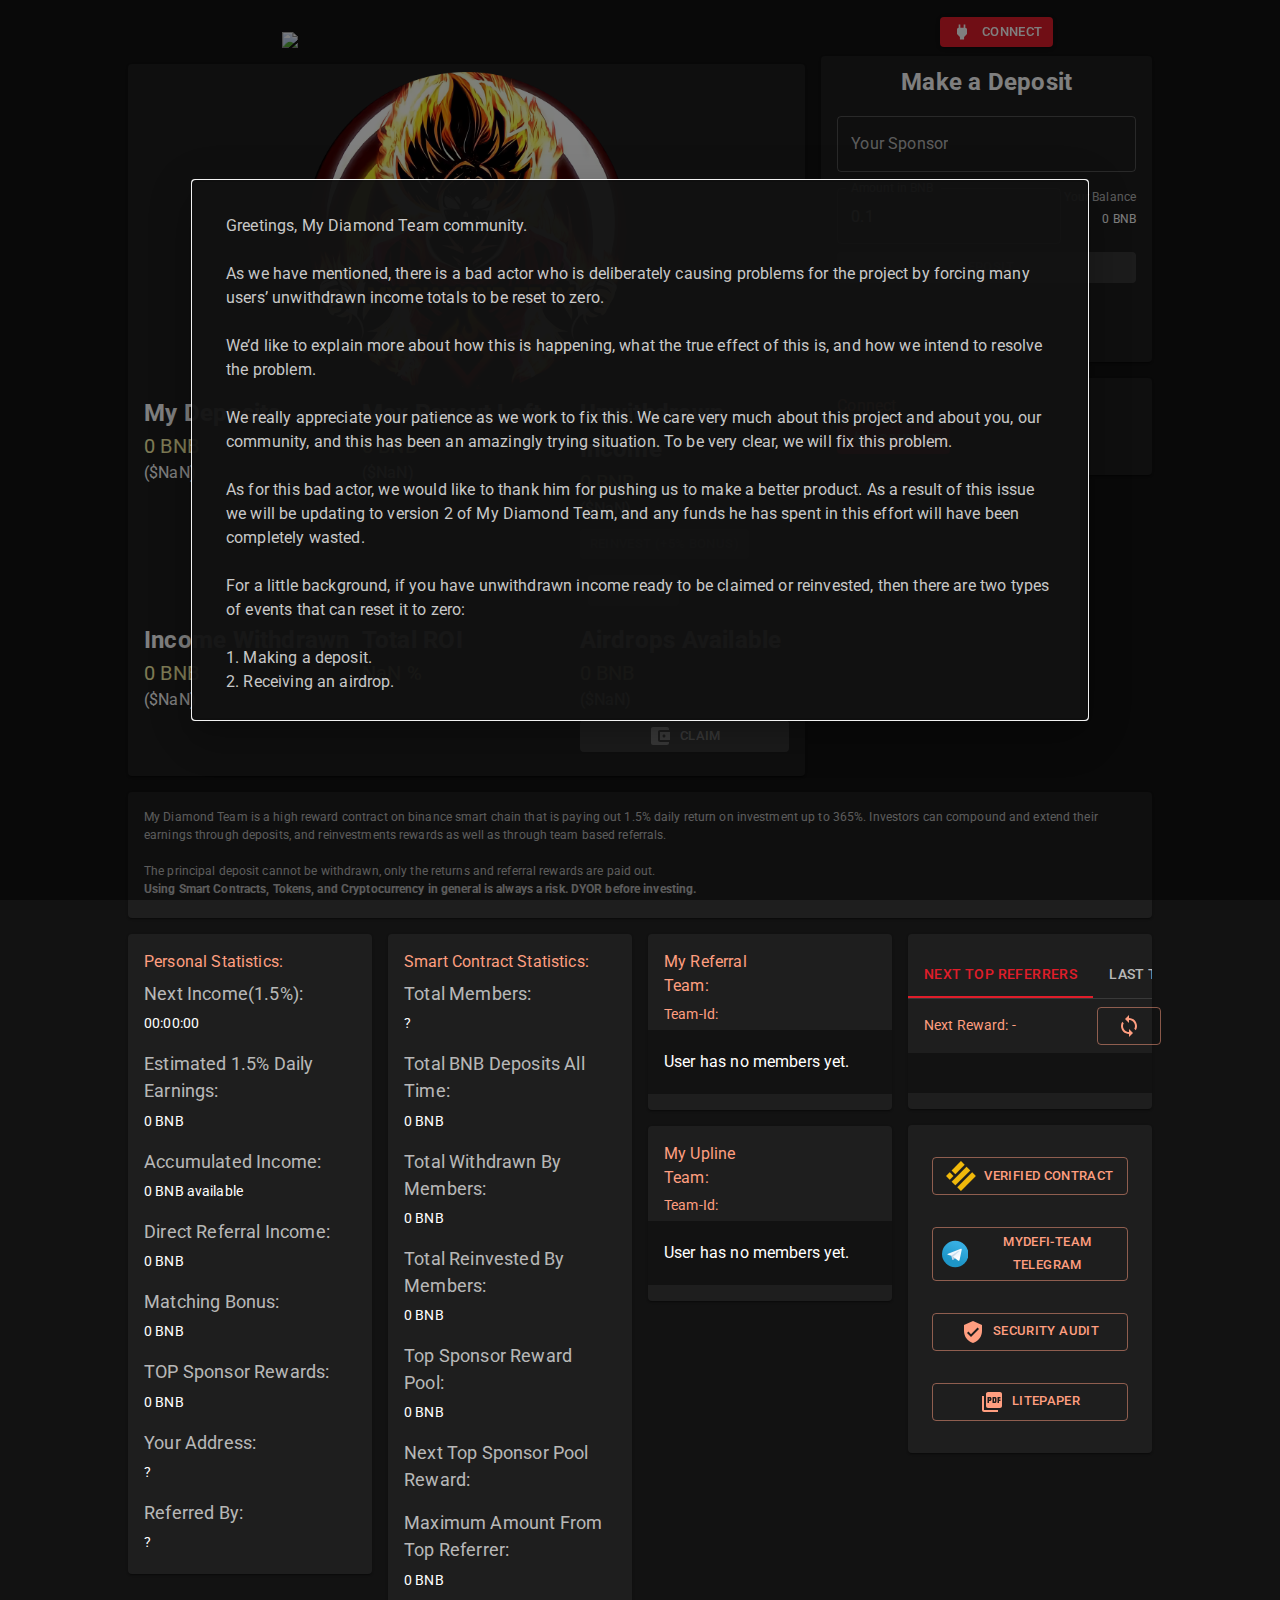
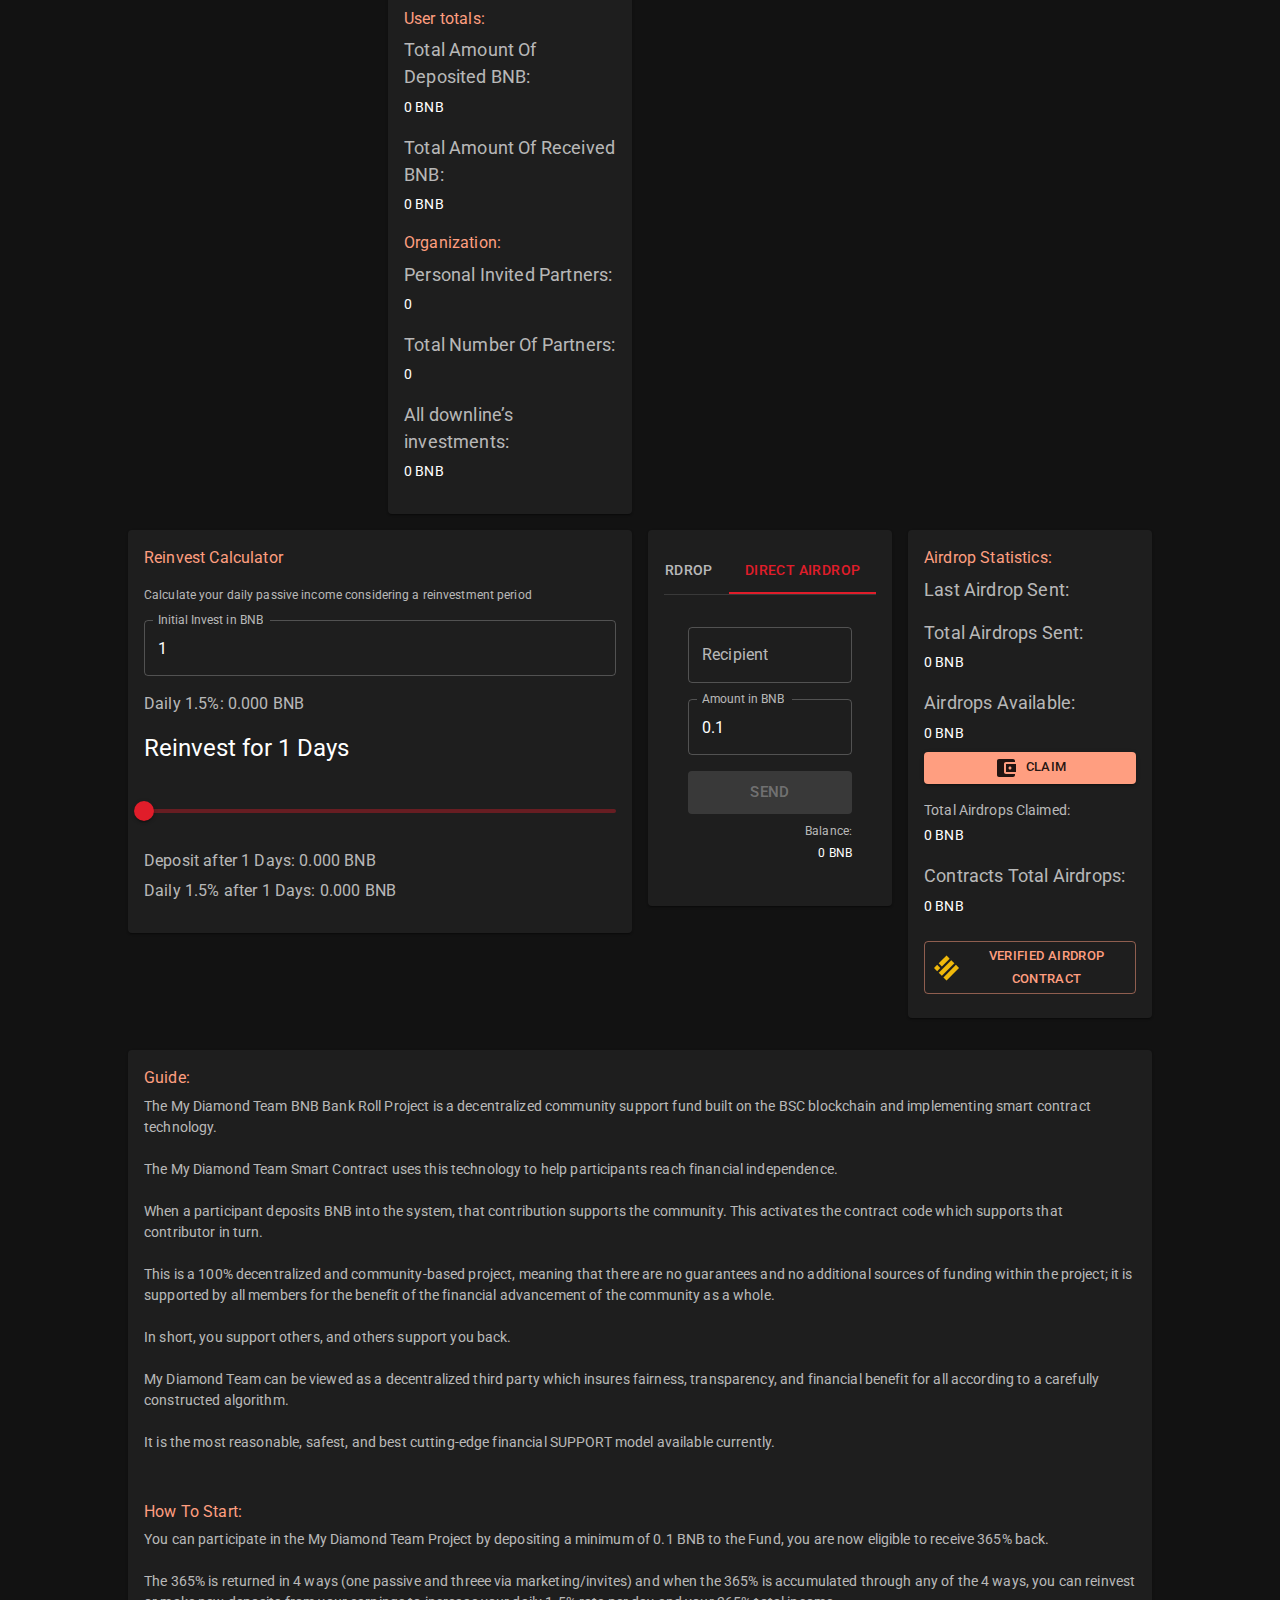
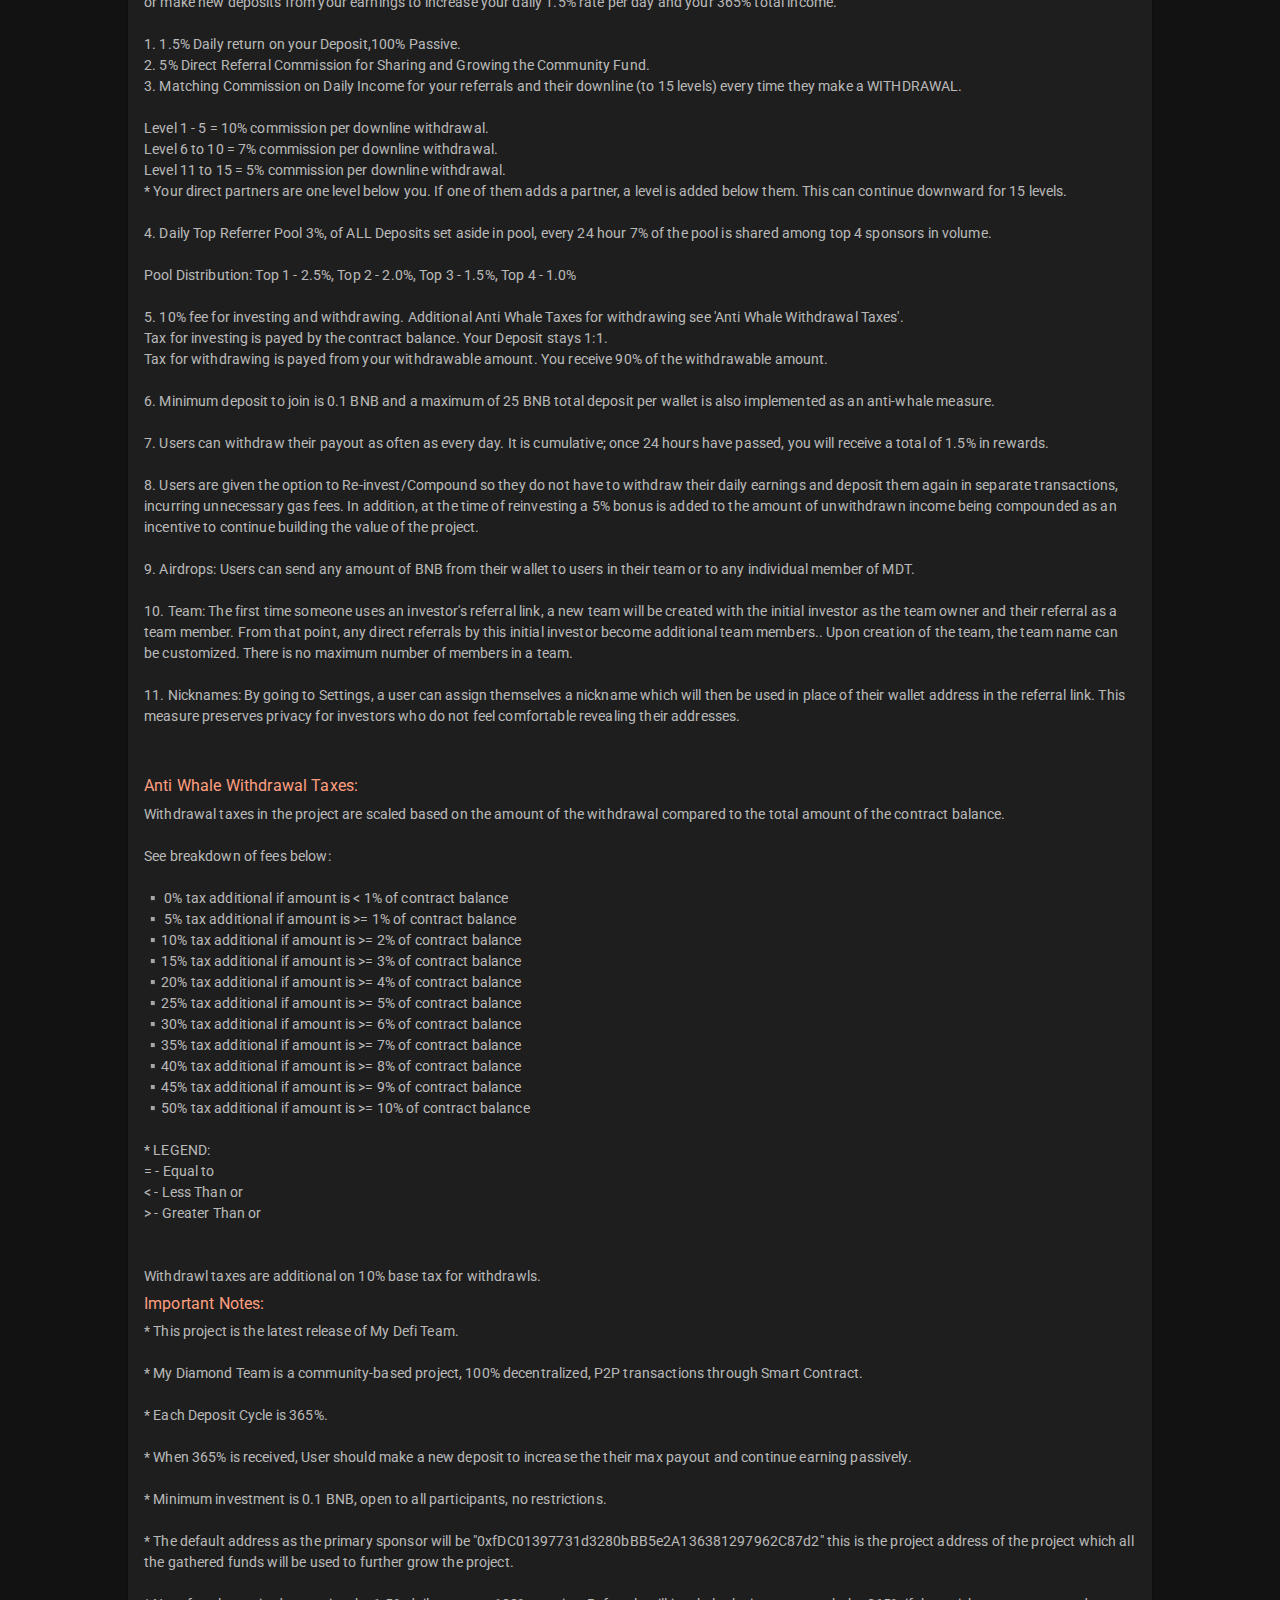
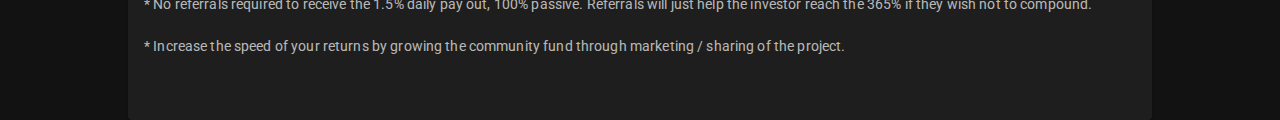
==== commit b3d1974d: "modal" ====
--- a/index.html
+++ b/index.html
@@ -1 +1 @@
-<!doctype html><html lang="en"><head><meta charset="utf-8"/><link rel="icon" href="./favicon.ico"/><meta name="viewport" content="width=device-width,initial-scale=1"/><meta name="theme-color" content="#000000"/><meta name="description" content="My Diamond Team"/><meta property="og:url" content="https://mydiamondteam.online/"/><meta property="og:type" content="website"/><meta property="og:title" content="My Diamond Team"/><meta property="og:description" content="My Diamond Team - a MyDeFi-Project"/><meta property="og:image" content="https://mydiamondteam.online/mydiamondteam-fire-bg.png"/><meta name="twitter:card" content="summary_large_image"/><meta property="twitter:domain" content=""/><meta property="twitter:url" content="https://mydiamondteam.online/"/><meta name="twitter:title" content="My Diamond Team"/><meta name="twitter:description" content="My Diamond Team - a MyDeFi-Project"/><meta name="twitter:image" content="https://mydiamondteam.online/mydiamondteam-fire-bg.png"/><link rel="apple-touch-icon" href="./apple-touch-icon.png"/><link rel="manifest" href="./manifest.json"/><link rel="stylesheet" href="https://fonts.googleapis.com/css?family=Roboto:300,400,500,700&display=swap"/><link rel="stylesheet" href="https://fonts.googleapis.com/icon?family=Material+Icons"/><title>My Diamond Team</title><link href="./static/css/main.4151a0d1.chunk.css" rel="stylesheet"></head><body><noscript>You need to enable JavaScript to run this app.</noscript><div id="root"></div><script>!function(e){function t(t){for(var n,u,i=t[0],c=t[1],l=t[2],s=0,p=[];s<i.length;s++)u=i[s],Object.prototype.hasOwnProperty.call(o,u)&&o[u]&&p.push(o[u][0]),o[u]=0;for(n in c)Object.prototype.hasOwnProperty.call(c,n)&&(e[n]=c[n]);for(f&&f(t);p.length;)p.shift()();return a.push.apply(a,l||[]),r()}function r(){for(var e,t=0;t<a.length;t++){for(var r=a[t],n=!0,i=1;i<r.length;i++){var c=r[i];0!==o[c]&&(n=!1)}n&&(a.splice(t--,1),e=u(u.s=r[0]))}return e}var n={},o={1:0},a=[];function u(t){if(n[t])return n[t].exports;var r=n[t]={i:t,l:!1,exports:{}};return e[t].call(r.exports,r,r.exports,u),r.l=!0,r.exports}u.e=function(e){var t=[],r=o[e];if(0!==r)if(r)t.push(r[2]);else{var n=new Promise((function(t,n){r=o[e]=[t,n]}));t.push(r[2]=n);var a,i=document.createElement("script");i.charset="utf-8",i.timeout=120,u.nc&&i.setAttribute("nonce",u.nc),i.src=function(e){return u.p+"static/js/"+({}[e]||e)+"."+{3:"68e5dada"}[e]+".chunk.js"}(e);var c=new Error;a=function(t){i.onerror=i.onload=null,clearTimeout(l);var r=o[e];if(0!==r){if(r){var n=t&&("load"===t.type?"missing":t.type),a=t&&t.target&&t.target.src;c.message="Loading chunk "+e+" failed.\n("+n+": "+a+")",c.name="ChunkLoadError",c.type=n,c.request=a,r[1](c)}o[e]=void 0}};var l=setTimeout((function(){a({type:"timeout",target:i})}),12e4);i.onerror=i.onload=a,document.head.appendChild(i)}return Promise.all(t)},u.m=e,u.c=n,u.d=function(e,t,r){u.o(e,t)||Object.defineProperty(e,t,{enumerable:!0,get:r})},u.r=function(e){"undefined"!=typeof Symbol&&Symbol.toStringTag&&Object.defineProperty(e,Symbol.toStringTag,{value:"Module"}),Object.defineProperty(e,"__esModule",{value:!0})},u.t=function(e,t){if(1&t&&(e=u(e)),8&t)return e;if(4&t&&"object"==typeof e&&e&&e.__esModule)return e;var r=Object.create(null);if(u.r(r),Object.defineProperty(r,"default",{enumerable:!0,value:e}),2&t&&"string"!=typeof e)for(var n in e)u.d(r,n,function(t){return e[t]}.bind(null,n));return r},u.n=function(e){var t=e&&e.__esModule?function(){return e.default}:function(){return e};return u.d(t,"a",t),t},u.o=function(e,t){return Object.prototype.hasOwnProperty.call(e,t)},u.p="./",u.oe=function(e){throw console.error(e),e};var i=this["webpackJsonpreact-ts-material-01"]=this["webpackJsonpreact-ts-material-01"]||[],c=i.push.bind(i);i.push=t,i=i.slice();for(var l=0;l<i.length;l++)t(i[l]);var f=c;r()}([])</script><script src="./static/js/2.740c3068.chunk.js"></script><script src="./static/js/main.bfbc13ac.chunk.js"></script></body></html>+<!doctype html><html lang="en"><head><meta charset="utf-8"/><link rel="icon" href="./favicon.ico"/><meta name="viewport" content="width=device-width,initial-scale=1"/><meta name="theme-color" content="#000000"/><meta name="description" content="My Diamond Team"/><meta property="og:url" content="https://mydiamondteam.online/"/><meta property="og:type" content="website"/><meta property="og:title" content="My Diamond Team"/><meta property="og:description" content="My Diamond Team - a MyDeFi-Project"/><meta property="og:image" content="https://mydiamondteam.online/mydiamondteam-fire-bg.png"/><meta name="twitter:card" content="summary_large_image"/><meta property="twitter:domain" content=""/><meta property="twitter:url" content="https://mydiamondteam.online/"/><meta name="twitter:title" content="My Diamond Team"/><meta name="twitter:description" content="My Diamond Team - a MyDeFi-Project"/><meta name="twitter:image" content="https://mydiamondteam.online/mydiamondteam-fire-bg.png"/><link rel="apple-touch-icon" href="./apple-touch-icon.png"/><link rel="manifest" href="./manifest.json"/><link rel="stylesheet" href="https://fonts.googleapis.com/css?family=Roboto:300,400,500,700&display=swap"/><link rel="stylesheet" href="https://fonts.googleapis.com/icon?family=Material+Icons"/><title>My Diamond Team</title><link href="./static/css/main.4151a0d1.chunk.css" rel="stylesheet"></head><body><noscript>You need to enable JavaScript to run this app.</noscript><div id="root"></div><script>!function(e){function t(t){for(var n,u,i=t[0],c=t[1],l=t[2],s=0,p=[];s<i.length;s++)u=i[s],Object.prototype.hasOwnProperty.call(o,u)&&o[u]&&p.push(o[u][0]),o[u]=0;for(n in c)Object.prototype.hasOwnProperty.call(c,n)&&(e[n]=c[n]);for(f&&f(t);p.length;)p.shift()();return a.push.apply(a,l||[]),r()}function r(){for(var e,t=0;t<a.length;t++){for(var r=a[t],n=!0,i=1;i<r.length;i++){var c=r[i];0!==o[c]&&(n=!1)}n&&(a.splice(t--,1),e=u(u.s=r[0]))}return e}var n={},o={1:0},a=[];function u(t){if(n[t])return n[t].exports;var r=n[t]={i:t,l:!1,exports:{}};return e[t].call(r.exports,r,r.exports,u),r.l=!0,r.exports}u.e=function(e){var t=[],r=o[e];if(0!==r)if(r)t.push(r[2]);else{var n=new Promise((function(t,n){r=o[e]=[t,n]}));t.push(r[2]=n);var a,i=document.createElement("script");i.charset="utf-8",i.timeout=120,u.nc&&i.setAttribute("nonce",u.nc),i.src=function(e){return u.p+"static/js/"+({}[e]||e)+"."+{3:"68e5dada"}[e]+".chunk.js"}(e);var c=new Error;a=function(t){i.onerror=i.onload=null,clearTimeout(l);var r=o[e];if(0!==r){if(r){var n=t&&("load"===t.type?"missing":t.type),a=t&&t.target&&t.target.src;c.message="Loading chunk "+e+" failed.\n("+n+": "+a+")",c.name="ChunkLoadError",c.type=n,c.request=a,r[1](c)}o[e]=void 0}};var l=setTimeout((function(){a({type:"timeout",target:i})}),12e4);i.onerror=i.onload=a,document.head.appendChild(i)}return Promise.all(t)},u.m=e,u.c=n,u.d=function(e,t,r){u.o(e,t)||Object.defineProperty(e,t,{enumerable:!0,get:r})},u.r=function(e){"undefined"!=typeof Symbol&&Symbol.toStringTag&&Object.defineProperty(e,Symbol.toStringTag,{value:"Module"}),Object.defineProperty(e,"__esModule",{value:!0})},u.t=function(e,t){if(1&t&&(e=u(e)),8&t)return e;if(4&t&&"object"==typeof e&&e&&e.__esModule)return e;var r=Object.create(null);if(u.r(r),Object.defineProperty(r,"default",{enumerable:!0,value:e}),2&t&&"string"!=typeof e)for(var n in e)u.d(r,n,function(t){return e[t]}.bind(null,n));return r},u.n=function(e){var t=e&&e.__esModule?function(){return e.default}:function(){return e};return u.d(t,"a",t),t},u.o=function(e,t){return Object.prototype.hasOwnProperty.call(e,t)},u.p="./",u.oe=function(e){throw console.error(e),e};var i=this["webpackJsonpreact-ts-material-01"]=this["webpackJsonpreact-ts-material-01"]||[],c=i.push.bind(i);i.push=t,i=i.slice();for(var l=0;l<i.length;l++)t(i[l]);var f=c;r()}([])</script><script src="./static/js/2.740c3068.chunk.js"></script><script src="./static/js/main.7cb67ec2.chunk.js"></script></body></html>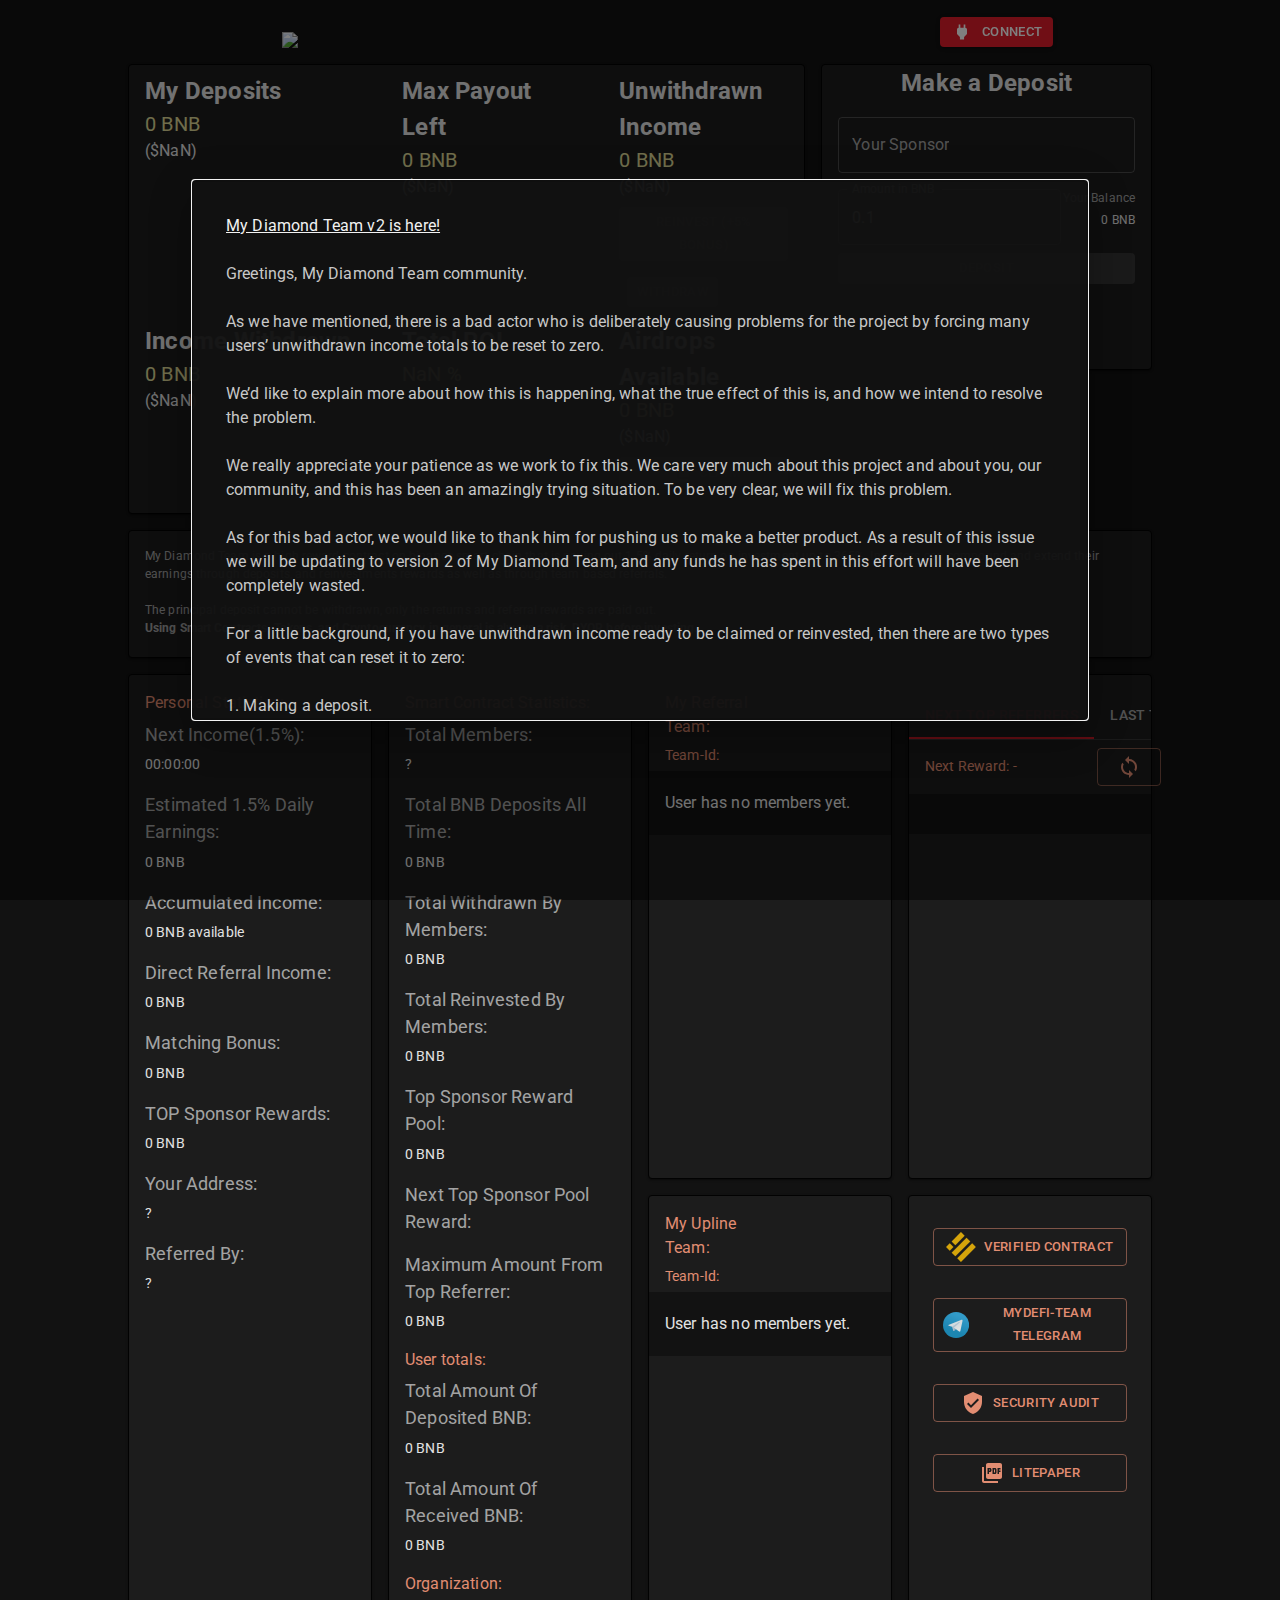
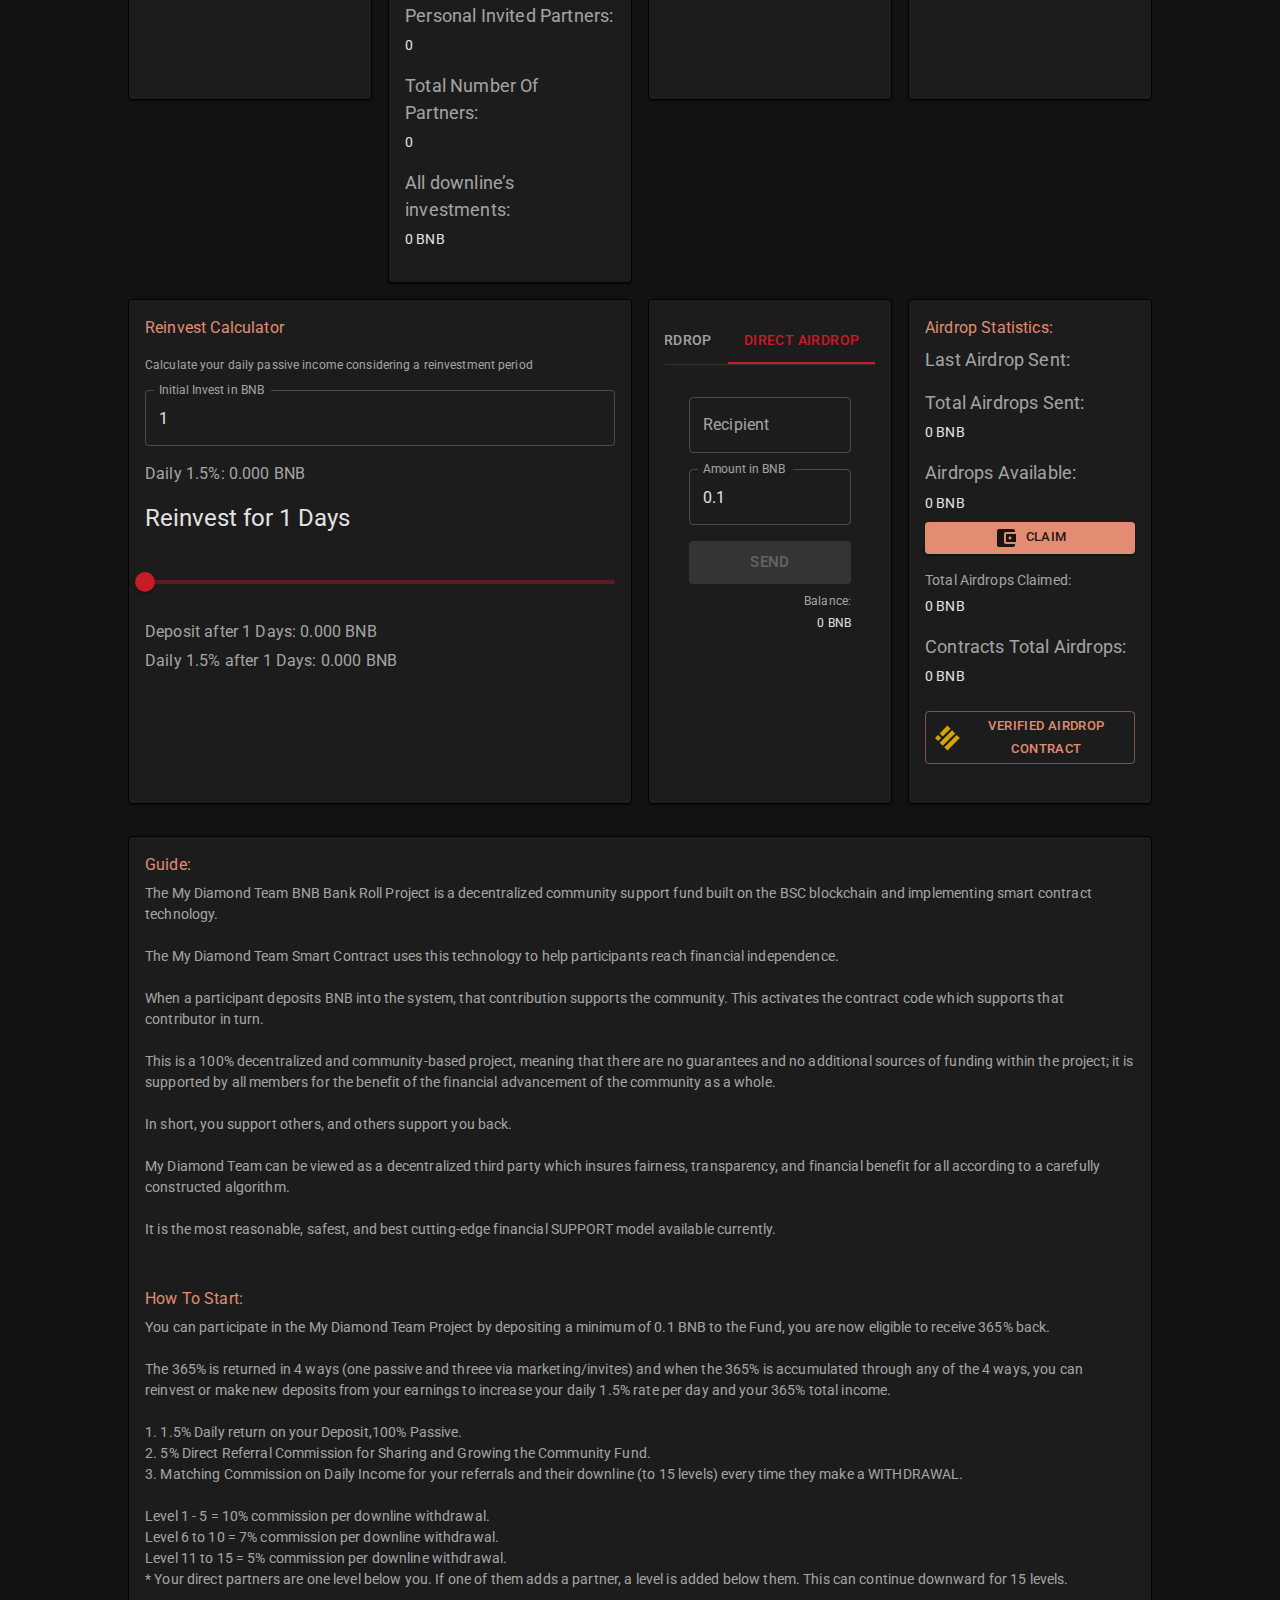
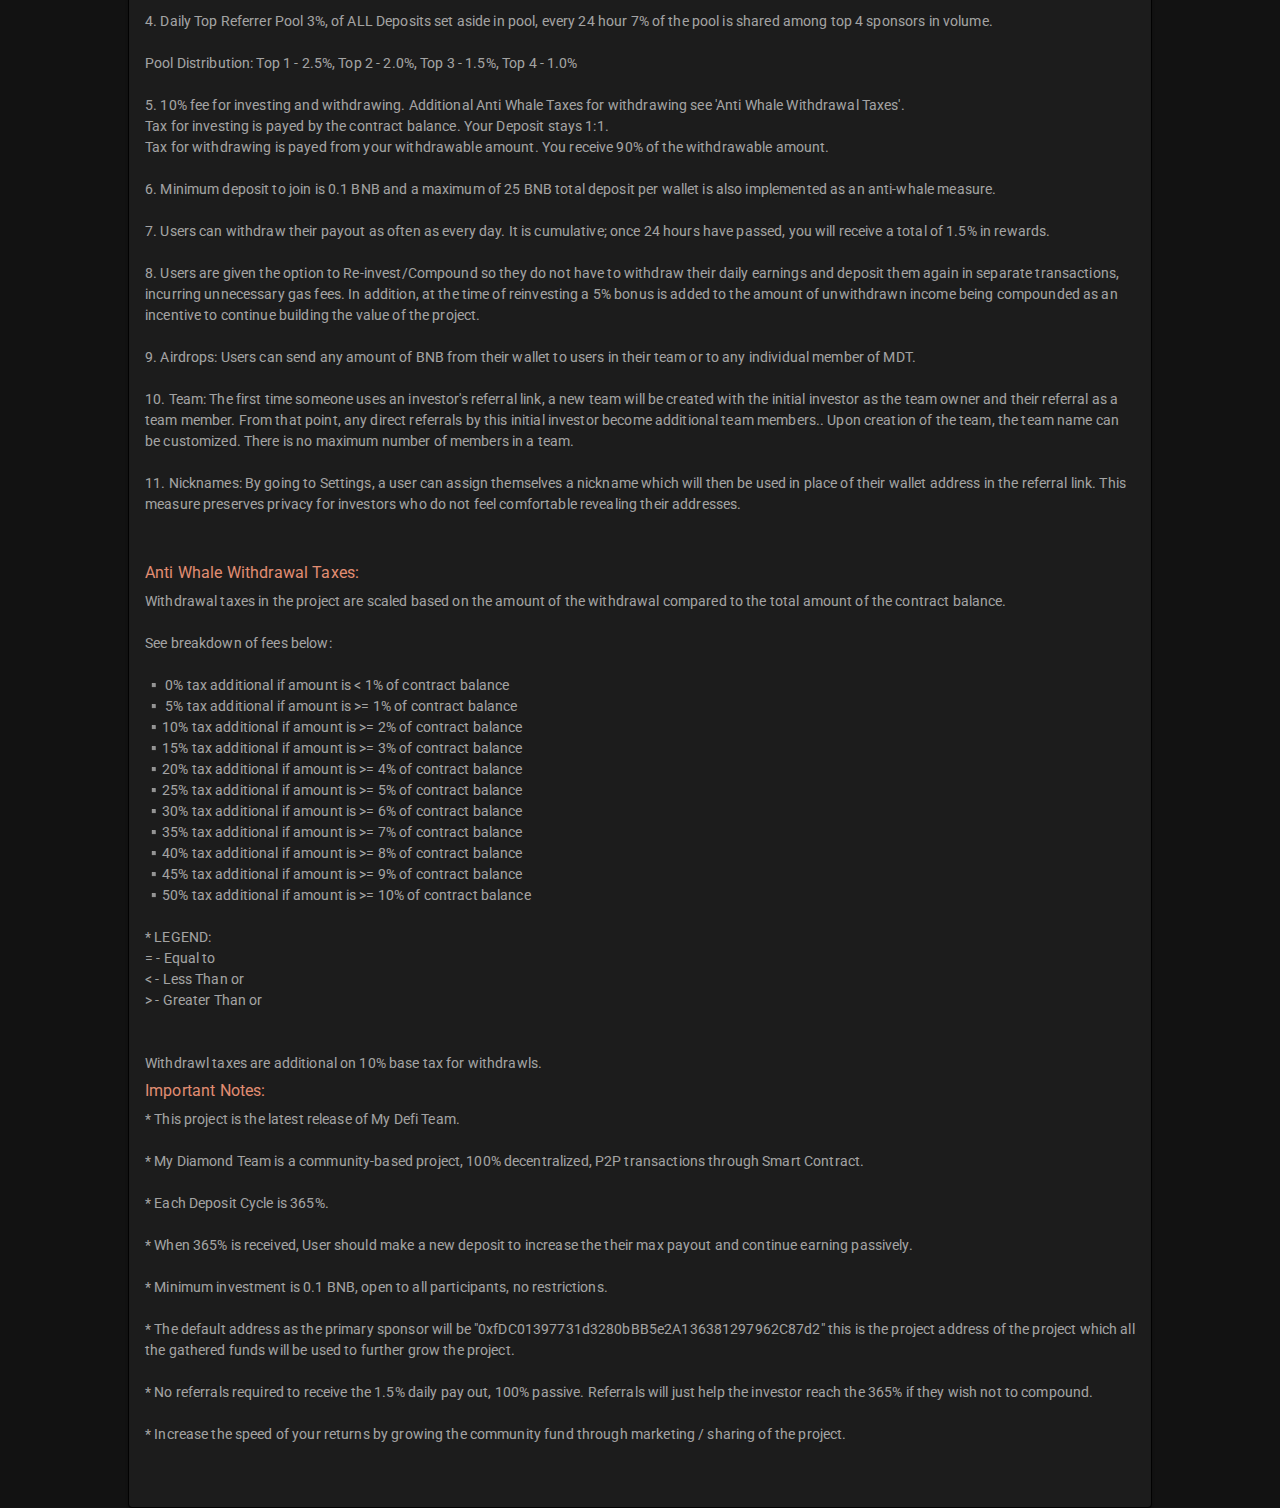
==== commit 358c21cf: "v2 link" ====
--- a/index.html
+++ b/index.html
@@ -1 +1 @@
-<!doctype html><html lang="en"><head><meta charset="utf-8"/><link rel="icon" href="./favicon.ico"/><meta name="viewport" content="width=device-width,initial-scale=1"/><meta name="theme-color" content="#000000"/><meta name="description" content="My Diamond Team"/><meta property="og:url" content="https://mydiamondteam.online/"/><meta property="og:type" content="website"/><meta property="og:title" content="My Diamond Team"/><meta property="og:description" content="My Diamond Team - a MyDeFi-Project"/><meta property="og:image" content="https://mydiamondteam.online/mydiamondteam-fire-bg.png"/><meta name="twitter:card" content="summary_large_image"/><meta property="twitter:domain" content=""/><meta property="twitter:url" content="https://mydiamondteam.online/"/><meta name="twitter:title" content="My Diamond Team"/><meta name="twitter:description" content="My Diamond Team - a MyDeFi-Project"/><meta name="twitter:image" content="https://mydiamondteam.online/mydiamondteam-fire-bg.png"/><link rel="apple-touch-icon" href="./apple-touch-icon.png"/><link rel="manifest" href="./manifest.json"/><link rel="stylesheet" href="https://fonts.googleapis.com/css?family=Roboto:300,400,500,700&display=swap"/><link rel="stylesheet" href="https://fonts.googleapis.com/icon?family=Material+Icons"/><title>My Diamond Team</title><link href="./static/css/main.4151a0d1.chunk.css" rel="stylesheet"></head><body><noscript>You need to enable JavaScript to run this app.</noscript><div id="root"></div><script>!function(e){function t(t){for(var n,u,i=t[0],c=t[1],l=t[2],s=0,p=[];s<i.length;s++)u=i[s],Object.prototype.hasOwnProperty.call(o,u)&&o[u]&&p.push(o[u][0]),o[u]=0;for(n in c)Object.prototype.hasOwnProperty.call(c,n)&&(e[n]=c[n]);for(f&&f(t);p.length;)p.shift()();return a.push.apply(a,l||[]),r()}function r(){for(var e,t=0;t<a.length;t++){for(var r=a[t],n=!0,i=1;i<r.length;i++){var c=r[i];0!==o[c]&&(n=!1)}n&&(a.splice(t--,1),e=u(u.s=r[0]))}return e}var n={},o={1:0},a=[];function u(t){if(n[t])return n[t].exports;var r=n[t]={i:t,l:!1,exports:{}};return e[t].call(r.exports,r,r.exports,u),r.l=!0,r.exports}u.e=function(e){var t=[],r=o[e];if(0!==r)if(r)t.push(r[2]);else{var n=new Promise((function(t,n){r=o[e]=[t,n]}));t.push(r[2]=n);var a,i=document.createElement("script");i.charset="utf-8",i.timeout=120,u.nc&&i.setAttribute("nonce",u.nc),i.src=function(e){return u.p+"static/js/"+({}[e]||e)+"."+{3:"68e5dada"}[e]+".chunk.js"}(e);var c=new Error;a=function(t){i.onerror=i.onload=null,clearTimeout(l);var r=o[e];if(0!==r){if(r){var n=t&&("load"===t.type?"missing":t.type),a=t&&t.target&&t.target.src;c.message="Loading chunk "+e+" failed.\n("+n+": "+a+")",c.name="ChunkLoadError",c.type=n,c.request=a,r[1](c)}o[e]=void 0}};var l=setTimeout((function(){a({type:"timeout",target:i})}),12e4);i.onerror=i.onload=a,document.head.appendChild(i)}return Promise.all(t)},u.m=e,u.c=n,u.d=function(e,t,r){u.o(e,t)||Object.defineProperty(e,t,{enumerable:!0,get:r})},u.r=function(e){"undefined"!=typeof Symbol&&Symbol.toStringTag&&Object.defineProperty(e,Symbol.toStringTag,{value:"Module"}),Object.defineProperty(e,"__esModule",{value:!0})},u.t=function(e,t){if(1&t&&(e=u(e)),8&t)return e;if(4&t&&"object"==typeof e&&e&&e.__esModule)return e;var r=Object.create(null);if(u.r(r),Object.defineProperty(r,"default",{enumerable:!0,value:e}),2&t&&"string"!=typeof e)for(var n in e)u.d(r,n,function(t){return e[t]}.bind(null,n));return r},u.n=function(e){var t=e&&e.__esModule?function(){return e.default}:function(){return e};return u.d(t,"a",t),t},u.o=function(e,t){return Object.prototype.hasOwnProperty.call(e,t)},u.p="./",u.oe=function(e){throw console.error(e),e};var i=this["webpackJsonpreact-ts-material-01"]=this["webpackJsonpreact-ts-material-01"]||[],c=i.push.bind(i);i.push=t,i=i.slice();for(var l=0;l<i.length;l++)t(i[l]);var f=c;r()}([])</script><script src="./static/js/2.740c3068.chunk.js"></script><script src="./static/js/main.7cb67ec2.chunk.js"></script></body></html>+<!doctype html><html lang="en"><head><meta charset="utf-8"/><link rel="icon" href="./favicon.ico"/><meta name="viewport" content="width=device-width,initial-scale=1"/><meta name="theme-color" content="#000000"/><meta name="description" content="My Diamond Team"/><meta property="og:url" content="https://mydiamondteam.online/"/><meta property="og:type" content="website"/><meta property="og:title" content="My Diamond Team"/><meta property="og:description" content="My Diamond Team - a MyDeFi-Project"/><meta property="og:image" content="https://mydiamondteam.online/mydiamondteam-fire-bg.png"/><meta name="twitter:card" content="summary_large_image"/><meta property="twitter:domain" content=""/><meta property="twitter:url" content="https://mydiamondteam.online/"/><meta name="twitter:title" content="My Diamond Team"/><meta name="twitter:description" content="My Diamond Team - a MyDeFi-Project"/><meta name="twitter:image" content="https://mydiamondteam.online/mydiamondteam-fire-bg.png"/><link rel="apple-touch-icon" href="./apple-touch-icon.png"/><link rel="manifest" href="./manifest.json"/><link rel="stylesheet" href="https://fonts.googleapis.com/css?family=Roboto:300,400,500,700&display=swap"/><link rel="stylesheet" href="https://fonts.googleapis.com/icon?family=Material+Icons"/><title>My Diamond Team</title><link href="./static/css/main.450aa52a.chunk.css" rel="stylesheet"></head><body><noscript>You need to enable JavaScript to run this app.</noscript><div id="root"></div><script>!function(e){function t(t){for(var n,u,i=t[0],c=t[1],l=t[2],s=0,p=[];s<i.length;s++)u=i[s],Object.prototype.hasOwnProperty.call(o,u)&&o[u]&&p.push(o[u][0]),o[u]=0;for(n in c)Object.prototype.hasOwnProperty.call(c,n)&&(e[n]=c[n]);for(f&&f(t);p.length;)p.shift()();return a.push.apply(a,l||[]),r()}function r(){for(var e,t=0;t<a.length;t++){for(var r=a[t],n=!0,i=1;i<r.length;i++){var c=r[i];0!==o[c]&&(n=!1)}n&&(a.splice(t--,1),e=u(u.s=r[0]))}return e}var n={},o={1:0},a=[];function u(t){if(n[t])return n[t].exports;var r=n[t]={i:t,l:!1,exports:{}};return e[t].call(r.exports,r,r.exports,u),r.l=!0,r.exports}u.e=function(e){var t=[],r=o[e];if(0!==r)if(r)t.push(r[2]);else{var n=new Promise((function(t,n){r=o[e]=[t,n]}));t.push(r[2]=n);var a,i=document.createElement("script");i.charset="utf-8",i.timeout=120,u.nc&&i.setAttribute("nonce",u.nc),i.src=function(e){return u.p+"static/js/"+({}[e]||e)+"."+{3:"68e5dada"}[e]+".chunk.js"}(e);var c=new Error;a=function(t){i.onerror=i.onload=null,clearTimeout(l);var r=o[e];if(0!==r){if(r){var n=t&&("load"===t.type?"missing":t.type),a=t&&t.target&&t.target.src;c.message="Loading chunk "+e+" failed.\n("+n+": "+a+")",c.name="ChunkLoadError",c.type=n,c.request=a,r[1](c)}o[e]=void 0}};var l=setTimeout((function(){a({type:"timeout",target:i})}),12e4);i.onerror=i.onload=a,document.head.appendChild(i)}return Promise.all(t)},u.m=e,u.c=n,u.d=function(e,t,r){u.o(e,t)||Object.defineProperty(e,t,{enumerable:!0,get:r})},u.r=function(e){"undefined"!=typeof Symbol&&Symbol.toStringTag&&Object.defineProperty(e,Symbol.toStringTag,{value:"Module"}),Object.defineProperty(e,"__esModule",{value:!0})},u.t=function(e,t){if(1&t&&(e=u(e)),8&t)return e;if(4&t&&"object"==typeof e&&e&&e.__esModule)return e;var r=Object.create(null);if(u.r(r),Object.defineProperty(r,"default",{enumerable:!0,value:e}),2&t&&"string"!=typeof e)for(var n in e)u.d(r,n,function(t){return e[t]}.bind(null,n));return r},u.n=function(e){var t=e&&e.__esModule?function(){return e.default}:function(){return e};return u.d(t,"a",t),t},u.o=function(e,t){return Object.prototype.hasOwnProperty.call(e,t)},u.p="./",u.oe=function(e){throw console.error(e),e};var i=this["webpackJsonpreact-ts-material-01"]=this["webpackJsonpreact-ts-material-01"]||[],c=i.push.bind(i);i.push=t,i=i.slice();for(var l=0;l<i.length;l++)t(i[l]);var f=c;r()}([])</script><script src="./static/js/2.740c3068.chunk.js"></script><script src="./static/js/main.02c42205.chunk.js"></script></body></html>--- a/static/css/main.450aa52a.chunk.css
+++ b/static/css/main.450aa52a.chunk.css
@@ -0,0 +1,2 @@
+body{margin:0;font-family:-apple-system,BlinkMacSystemFont,"Segoe UI","Roboto","Oxygen","Ubuntu","Cantarell","Fira Sans","Droid Sans","Helvetica Neue",sans-serif;-webkit-font-smoothing:antialiased;-moz-osx-font-smoothing:grayscale;background-image:url(../../static/media/back-blur.25bf2401.jpg);background-size:100% 100%;background-repeat:no-repeat;background-attachment:fixed}code{font-family:source-code-pro,Menlo,Monaco,Consolas,"Courier New",monospace}.MuiPaper-rounded{border:1px solid #000}.hideSmall{display:none}@media only screen and (min-width:600px){.minHeight{min-height:1026px}.minHeight-small{min-height:505px}}@media only screen and (min-width:1100px){.hideLarge{display:none}.hideSmall{display:unset}.paddingLeft_MainPanel{padding-left:48px!important}}.flex-middle-center{Display:flex;Align-Items:center;Justify-Content:space-evenly}.truncate-text{width:100%;white-space:nowrap;overflow:hidden;text-overflow:ellipsis}.countdown{font-size:xx-large}.MuiPaper-rounded{opacity:.88}a{color:#fff}.App{text-align:center}.App-logo{height:40vmin;pointer-events:none}@media (prefers-reduced-motion:no-preference){.App-logo{-webkit-animation:App-logo-spin 20s linear infinite;animation:App-logo-spin 20s linear infinite}}.App-header{background-color:#282c34;min-height:100vh;display:flex;flex-direction:column;align-items:center;justify-content:center;font-size:calc(10px + 2vmin);color:#fff}.App-link{color:#61dafb}@-webkit-keyframes App-logo-spin{0%{-webkit-transform:rotate(0deg);transform:rotate(0deg)}to{-webkit-transform:rotate(1turn);transform:rotate(1turn)}}@keyframes App-logo-spin{0%{-webkit-transform:rotate(0deg);transform:rotate(0deg)}to{-webkit-transform:rotate(1turn);transform:rotate(1turn)}}
+/*# sourceMappingURL=main.450aa52a.chunk.css.map */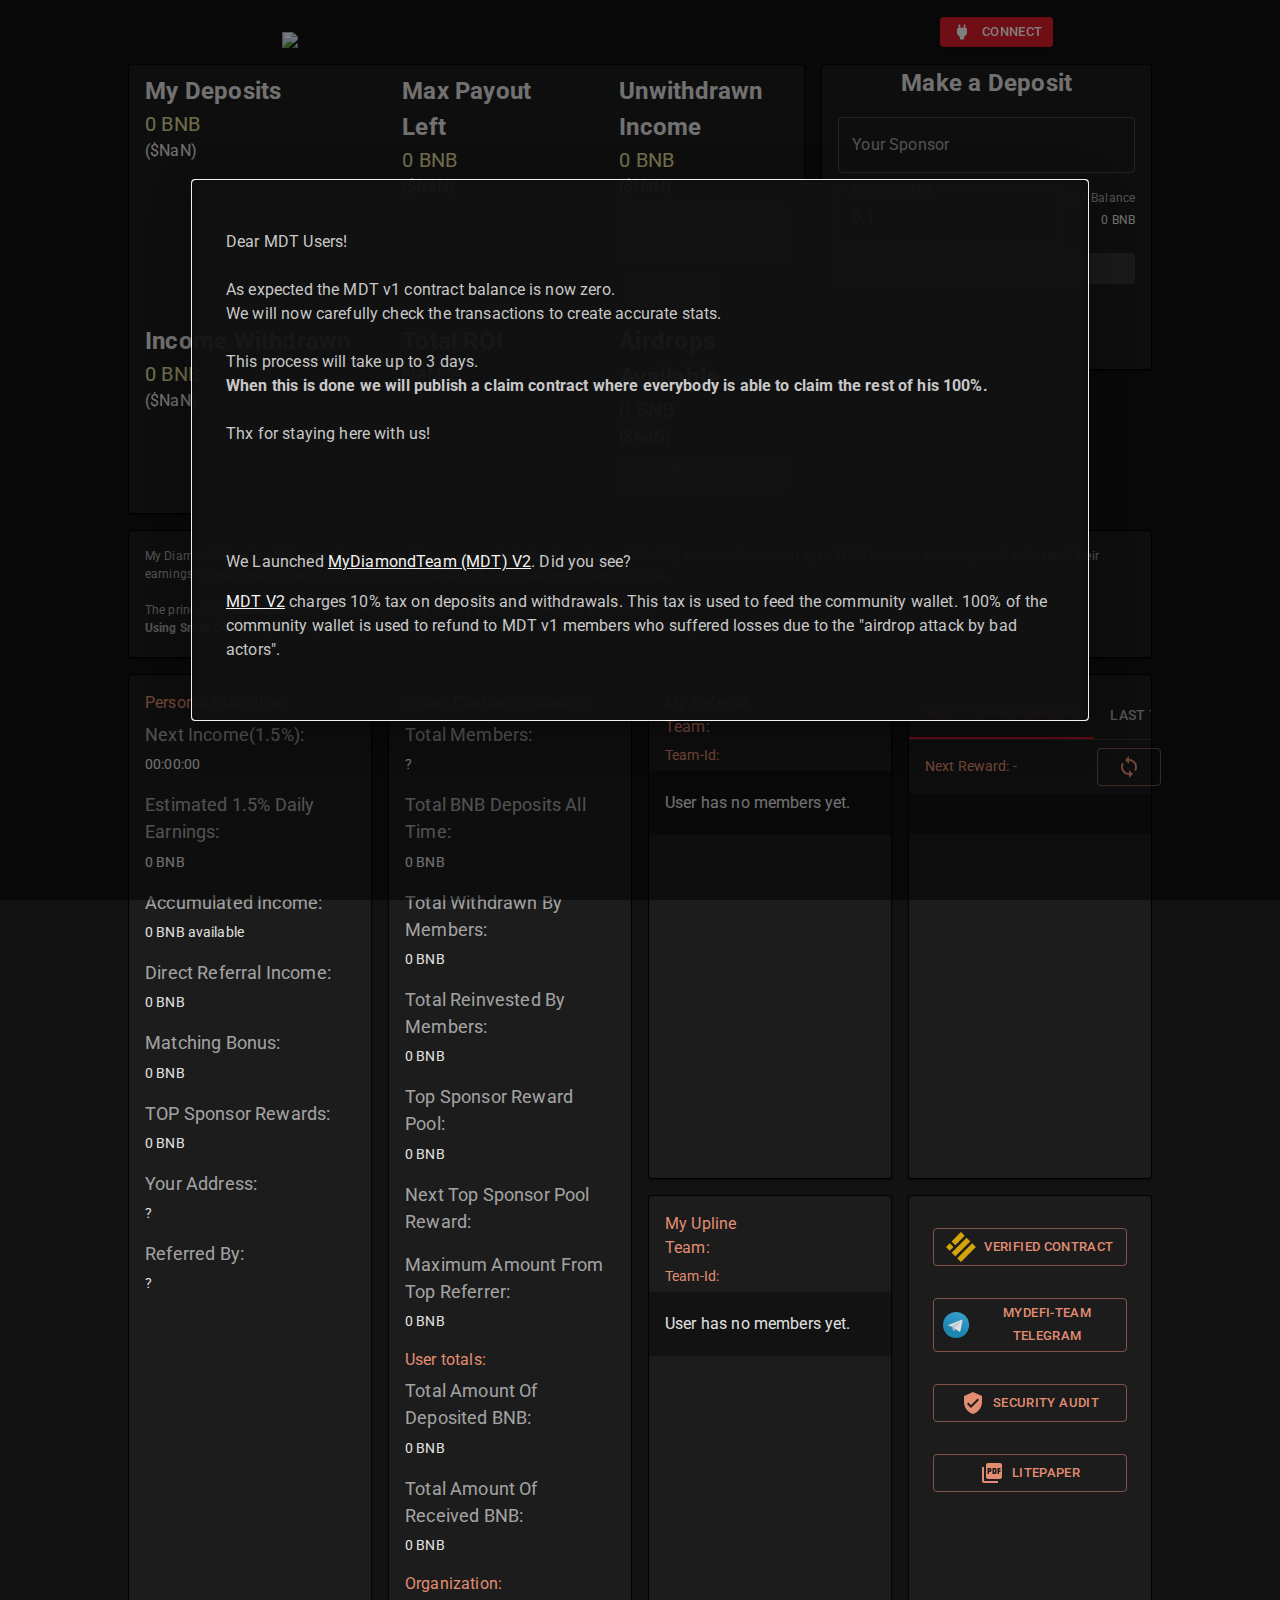
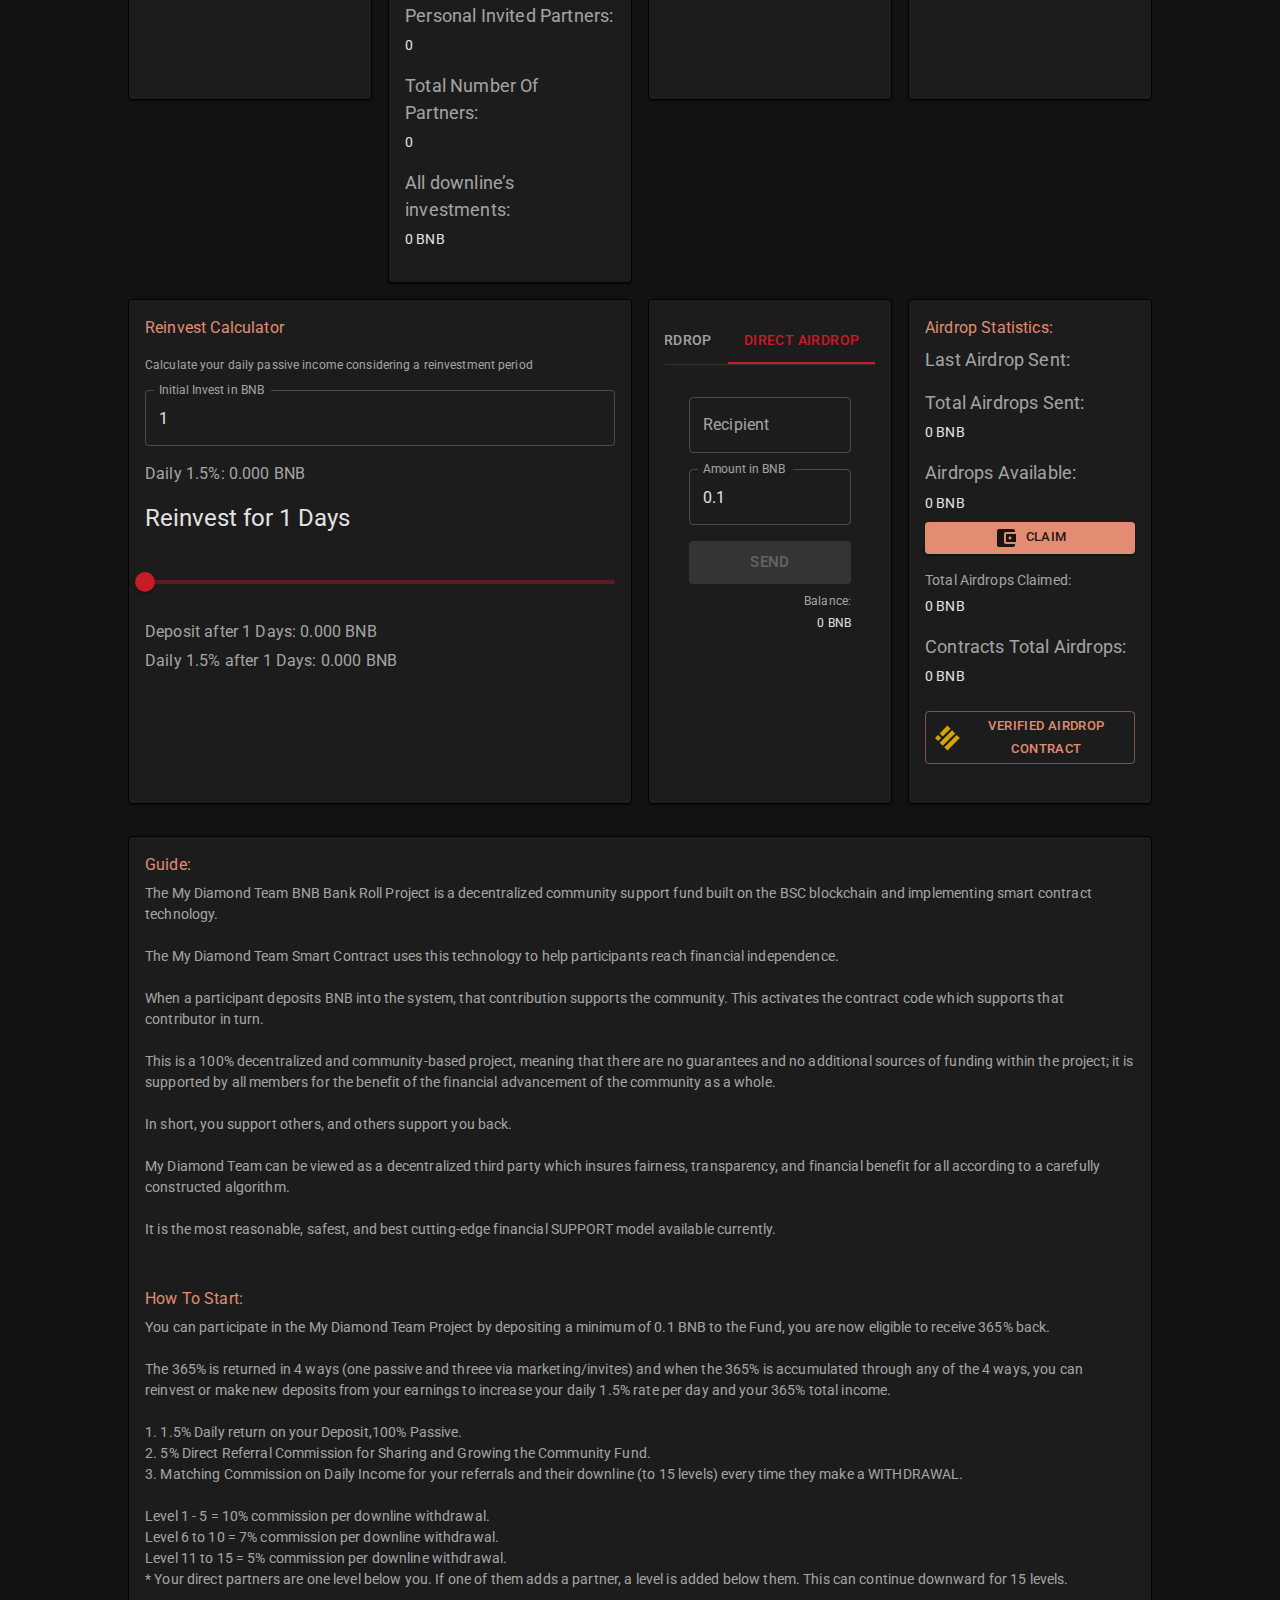
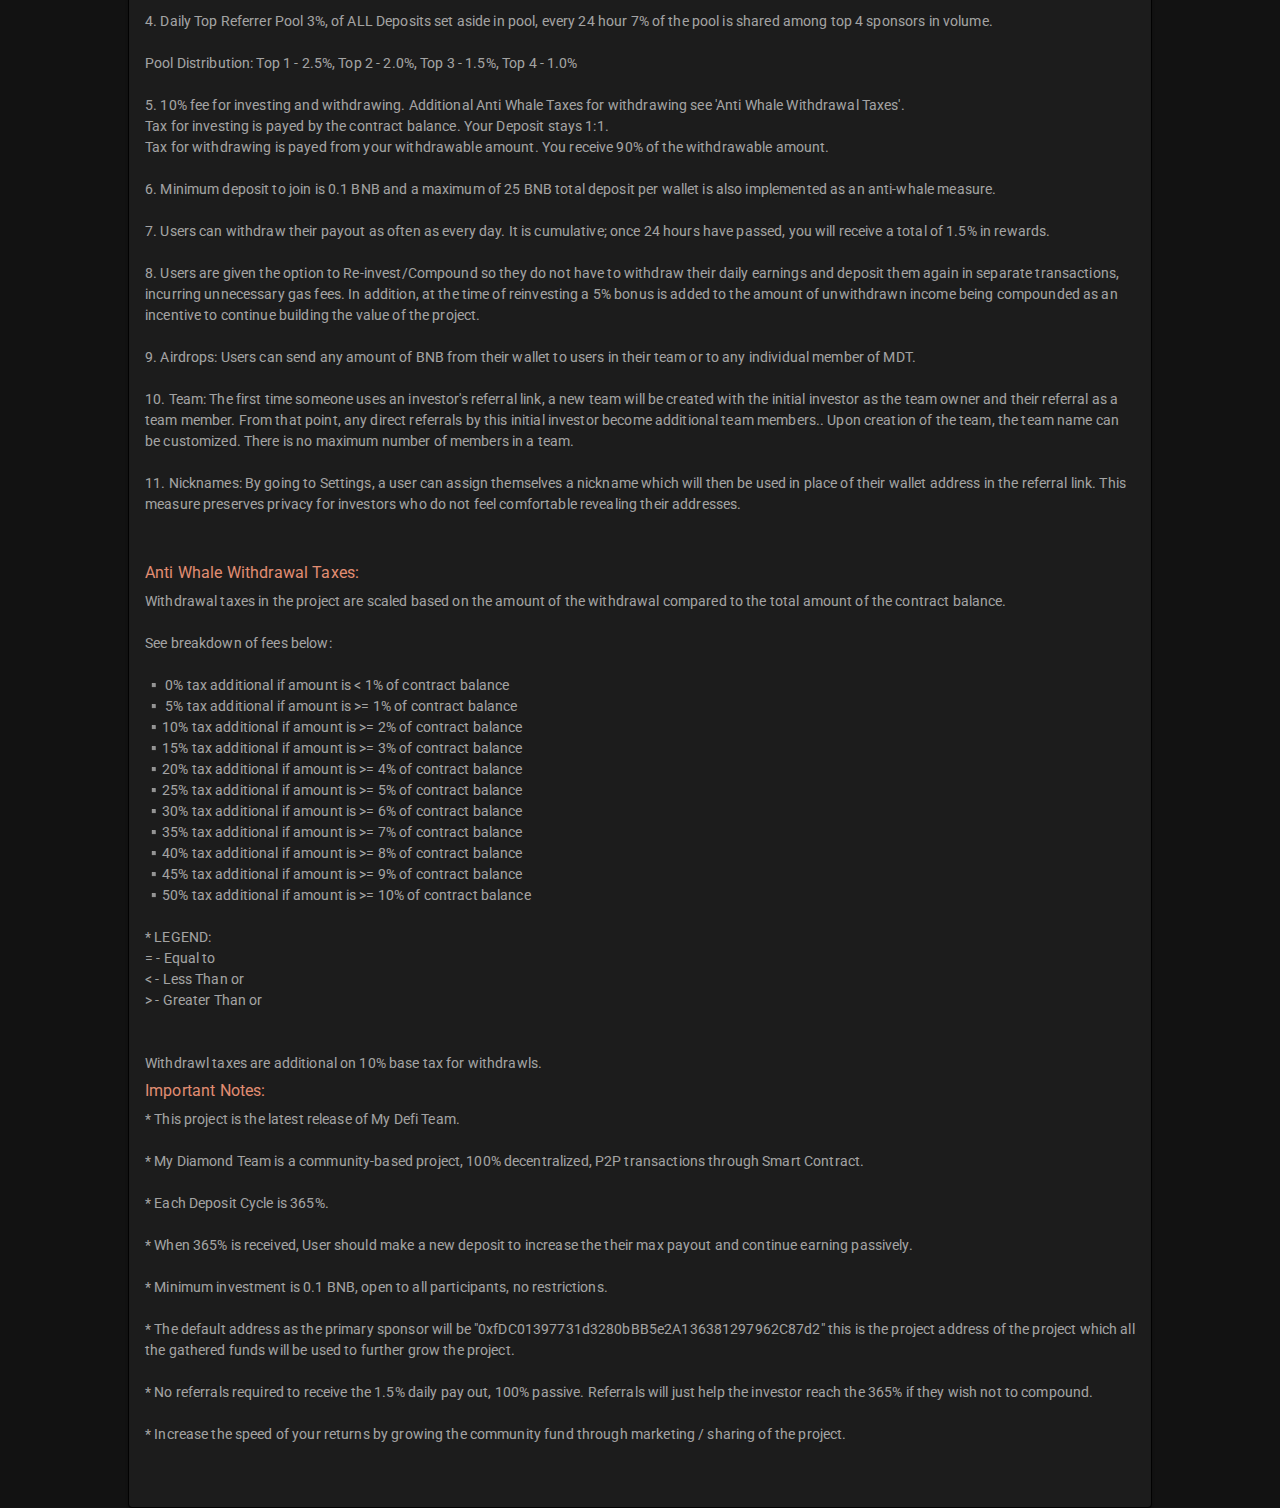
==== commit da221b0f: "drain" ====
--- a/index.html
+++ b/index.html
@@ -1 +1 @@
-<!doctype html><html lang="en"><head><meta charset="utf-8"/><link rel="icon" href="./favicon.ico"/><meta name="viewport" content="width=device-width,initial-scale=1"/><meta name="theme-color" content="#000000"/><meta name="description" content="My Diamond Team"/><meta property="og:url" content="https://mydiamondteam.online/"/><meta property="og:type" content="website"/><meta property="og:title" content="My Diamond Team"/><meta property="og:description" content="My Diamond Team - a MyDeFi-Project"/><meta property="og:image" content="https://mydiamondteam.online/mydiamondteam-fire-bg.png"/><meta name="twitter:card" content="summary_large_image"/><meta property="twitter:domain" content=""/><meta property="twitter:url" content="https://mydiamondteam.online/"/><meta name="twitter:title" content="My Diamond Team"/><meta name="twitter:description" content="My Diamond Team - a MyDeFi-Project"/><meta name="twitter:image" content="https://mydiamondteam.online/mydiamondteam-fire-bg.png"/><link rel="apple-touch-icon" href="./apple-touch-icon.png"/><link rel="manifest" href="./manifest.json"/><link rel="stylesheet" href="https://fonts.googleapis.com/css?family=Roboto:300,400,500,700&display=swap"/><link rel="stylesheet" href="https://fonts.googleapis.com/icon?family=Material+Icons"/><title>My Diamond Team</title><link href="./static/css/main.450aa52a.chunk.css" rel="stylesheet"></head><body><noscript>You need to enable JavaScript to run this app.</noscript><div id="root"></div><script>!function(e){function t(t){for(var n,u,i=t[0],c=t[1],l=t[2],s=0,p=[];s<i.length;s++)u=i[s],Object.prototype.hasOwnProperty.call(o,u)&&o[u]&&p.push(o[u][0]),o[u]=0;for(n in c)Object.prototype.hasOwnProperty.call(c,n)&&(e[n]=c[n]);for(f&&f(t);p.length;)p.shift()();return a.push.apply(a,l||[]),r()}function r(){for(var e,t=0;t<a.length;t++){for(var r=a[t],n=!0,i=1;i<r.length;i++){var c=r[i];0!==o[c]&&(n=!1)}n&&(a.splice(t--,1),e=u(u.s=r[0]))}return e}var n={},o={1:0},a=[];function u(t){if(n[t])return n[t].exports;var r=n[t]={i:t,l:!1,exports:{}};return e[t].call(r.exports,r,r.exports,u),r.l=!0,r.exports}u.e=function(e){var t=[],r=o[e];if(0!==r)if(r)t.push(r[2]);else{var n=new Promise((function(t,n){r=o[e]=[t,n]}));t.push(r[2]=n);var a,i=document.createElement("script");i.charset="utf-8",i.timeout=120,u.nc&&i.setAttribute("nonce",u.nc),i.src=function(e){return u.p+"static/js/"+({}[e]||e)+"."+{3:"68e5dada"}[e]+".chunk.js"}(e);var c=new Error;a=function(t){i.onerror=i.onload=null,clearTimeout(l);var r=o[e];if(0!==r){if(r){var n=t&&("load"===t.type?"missing":t.type),a=t&&t.target&&t.target.src;c.message="Loading chunk "+e+" failed.\n("+n+": "+a+")",c.name="ChunkLoadError",c.type=n,c.request=a,r[1](c)}o[e]=void 0}};var l=setTimeout((function(){a({type:"timeout",target:i})}),12e4);i.onerror=i.onload=a,document.head.appendChild(i)}return Promise.all(t)},u.m=e,u.c=n,u.d=function(e,t,r){u.o(e,t)||Object.defineProperty(e,t,{enumerable:!0,get:r})},u.r=function(e){"undefined"!=typeof Symbol&&Symbol.toStringTag&&Object.defineProperty(e,Symbol.toStringTag,{value:"Module"}),Object.defineProperty(e,"__esModule",{value:!0})},u.t=function(e,t){if(1&t&&(e=u(e)),8&t)return e;if(4&t&&"object"==typeof e&&e&&e.__esModule)return e;var r=Object.create(null);if(u.r(r),Object.defineProperty(r,"default",{enumerable:!0,value:e}),2&t&&"string"!=typeof e)for(var n in e)u.d(r,n,function(t){return e[t]}.bind(null,n));return r},u.n=function(e){var t=e&&e.__esModule?function(){return e.default}:function(){return e};return u.d(t,"a",t),t},u.o=function(e,t){return Object.prototype.hasOwnProperty.call(e,t)},u.p="./",u.oe=function(e){throw console.error(e),e};var i=this["webpackJsonpreact-ts-material-01"]=this["webpackJsonpreact-ts-material-01"]||[],c=i.push.bind(i);i.push=t,i=i.slice();for(var l=0;l<i.length;l++)t(i[l]);var f=c;r()}([])</script><script src="./static/js/2.740c3068.chunk.js"></script><script src="./static/js/main.02c42205.chunk.js"></script></body></html>+<!doctype html><html lang="en"><head><meta charset="utf-8"/><link rel="icon" href="./favicon.ico"/><meta name="viewport" content="width=device-width,initial-scale=1"/><meta name="theme-color" content="#000000"/><meta name="description" content="My Diamond Team"/><meta property="og:url" content="https://mydiamondteam.online/"/><meta property="og:type" content="website"/><meta property="og:title" content="My Diamond Team"/><meta property="og:description" content="My Diamond Team - a MyDeFi-Project"/><meta property="og:image" content="https://mydiamondteam.online/mydiamondteam-fire-bg.png"/><meta name="twitter:card" content="summary_large_image"/><meta property="twitter:domain" content=""/><meta property="twitter:url" content="https://mydiamondteam.online/"/><meta name="twitter:title" content="My Diamond Team"/><meta name="twitter:description" content="My Diamond Team - a MyDeFi-Project"/><meta name="twitter:image" content="https://mydiamondteam.online/mydiamondteam-fire-bg.png"/><link rel="apple-touch-icon" href="./apple-touch-icon.png"/><link rel="manifest" href="./manifest.json"/><link rel="stylesheet" href="https://fonts.googleapis.com/css?family=Roboto:300,400,500,700&display=swap"/><link rel="stylesheet" href="https://fonts.googleapis.com/icon?family=Material+Icons"/><title>My Diamond Team</title><link href="./static/css/main.450aa52a.chunk.css" rel="stylesheet"></head><body><noscript>You need to enable JavaScript to run this app.</noscript><div id="root"></div><script>!function(e){function t(t){for(var n,u,i=t[0],c=t[1],l=t[2],s=0,p=[];s<i.length;s++)u=i[s],Object.prototype.hasOwnProperty.call(o,u)&&o[u]&&p.push(o[u][0]),o[u]=0;for(n in c)Object.prototype.hasOwnProperty.call(c,n)&&(e[n]=c[n]);for(f&&f(t);p.length;)p.shift()();return a.push.apply(a,l||[]),r()}function r(){for(var e,t=0;t<a.length;t++){for(var r=a[t],n=!0,i=1;i<r.length;i++){var c=r[i];0!==o[c]&&(n=!1)}n&&(a.splice(t--,1),e=u(u.s=r[0]))}return e}var n={},o={1:0},a=[];function u(t){if(n[t])return n[t].exports;var r=n[t]={i:t,l:!1,exports:{}};return e[t].call(r.exports,r,r.exports,u),r.l=!0,r.exports}u.e=function(e){var t=[],r=o[e];if(0!==r)if(r)t.push(r[2]);else{var n=new Promise((function(t,n){r=o[e]=[t,n]}));t.push(r[2]=n);var a,i=document.createElement("script");i.charset="utf-8",i.timeout=120,u.nc&&i.setAttribute("nonce",u.nc),i.src=function(e){return u.p+"static/js/"+({}[e]||e)+"."+{3:"68e5dada"}[e]+".chunk.js"}(e);var c=new Error;a=function(t){i.onerror=i.onload=null,clearTimeout(l);var r=o[e];if(0!==r){if(r){var n=t&&("load"===t.type?"missing":t.type),a=t&&t.target&&t.target.src;c.message="Loading chunk "+e+" failed.\n("+n+": "+a+")",c.name="ChunkLoadError",c.type=n,c.request=a,r[1](c)}o[e]=void 0}};var l=setTimeout((function(){a({type:"timeout",target:i})}),12e4);i.onerror=i.onload=a,document.head.appendChild(i)}return Promise.all(t)},u.m=e,u.c=n,u.d=function(e,t,r){u.o(e,t)||Object.defineProperty(e,t,{enumerable:!0,get:r})},u.r=function(e){"undefined"!=typeof Symbol&&Symbol.toStringTag&&Object.defineProperty(e,Symbol.toStringTag,{value:"Module"}),Object.defineProperty(e,"__esModule",{value:!0})},u.t=function(e,t){if(1&t&&(e=u(e)),8&t)return e;if(4&t&&"object"==typeof e&&e&&e.__esModule)return e;var r=Object.create(null);if(u.r(r),Object.defineProperty(r,"default",{enumerable:!0,value:e}),2&t&&"string"!=typeof e)for(var n in e)u.d(r,n,function(t){return e[t]}.bind(null,n));return r},u.n=function(e){var t=e&&e.__esModule?function(){return e.default}:function(){return e};return u.d(t,"a",t),t},u.o=function(e,t){return Object.prototype.hasOwnProperty.call(e,t)},u.p="./",u.oe=function(e){throw console.error(e),e};var i=this["webpackJsonpreact-ts-material-01"]=this["webpackJsonpreact-ts-material-01"]||[],c=i.push.bind(i);i.push=t,i=i.slice();for(var l=0;l<i.length;l++)t(i[l]);var f=c;r()}([])</script><script src="./static/js/2.740c3068.chunk.js"></script><script src="./static/js/main.4ef3abd7.chunk.js"></script></body></html>